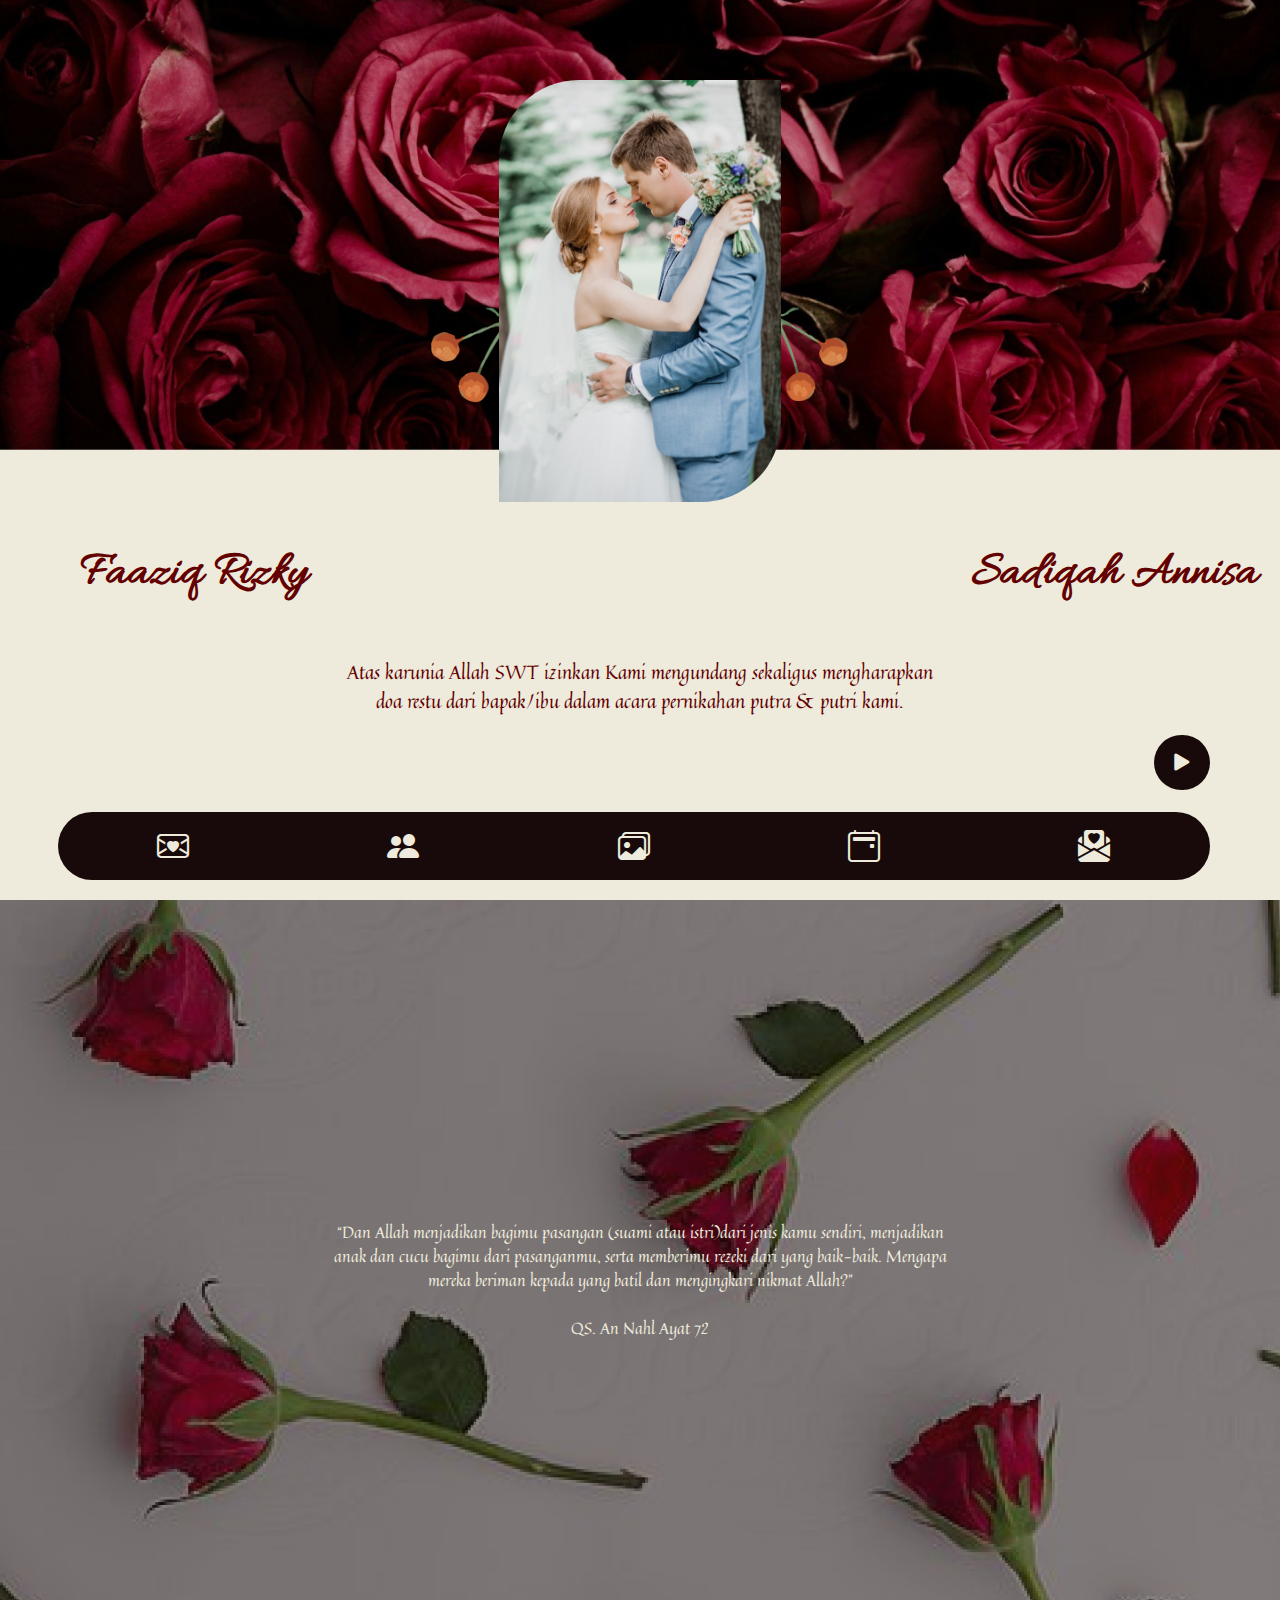
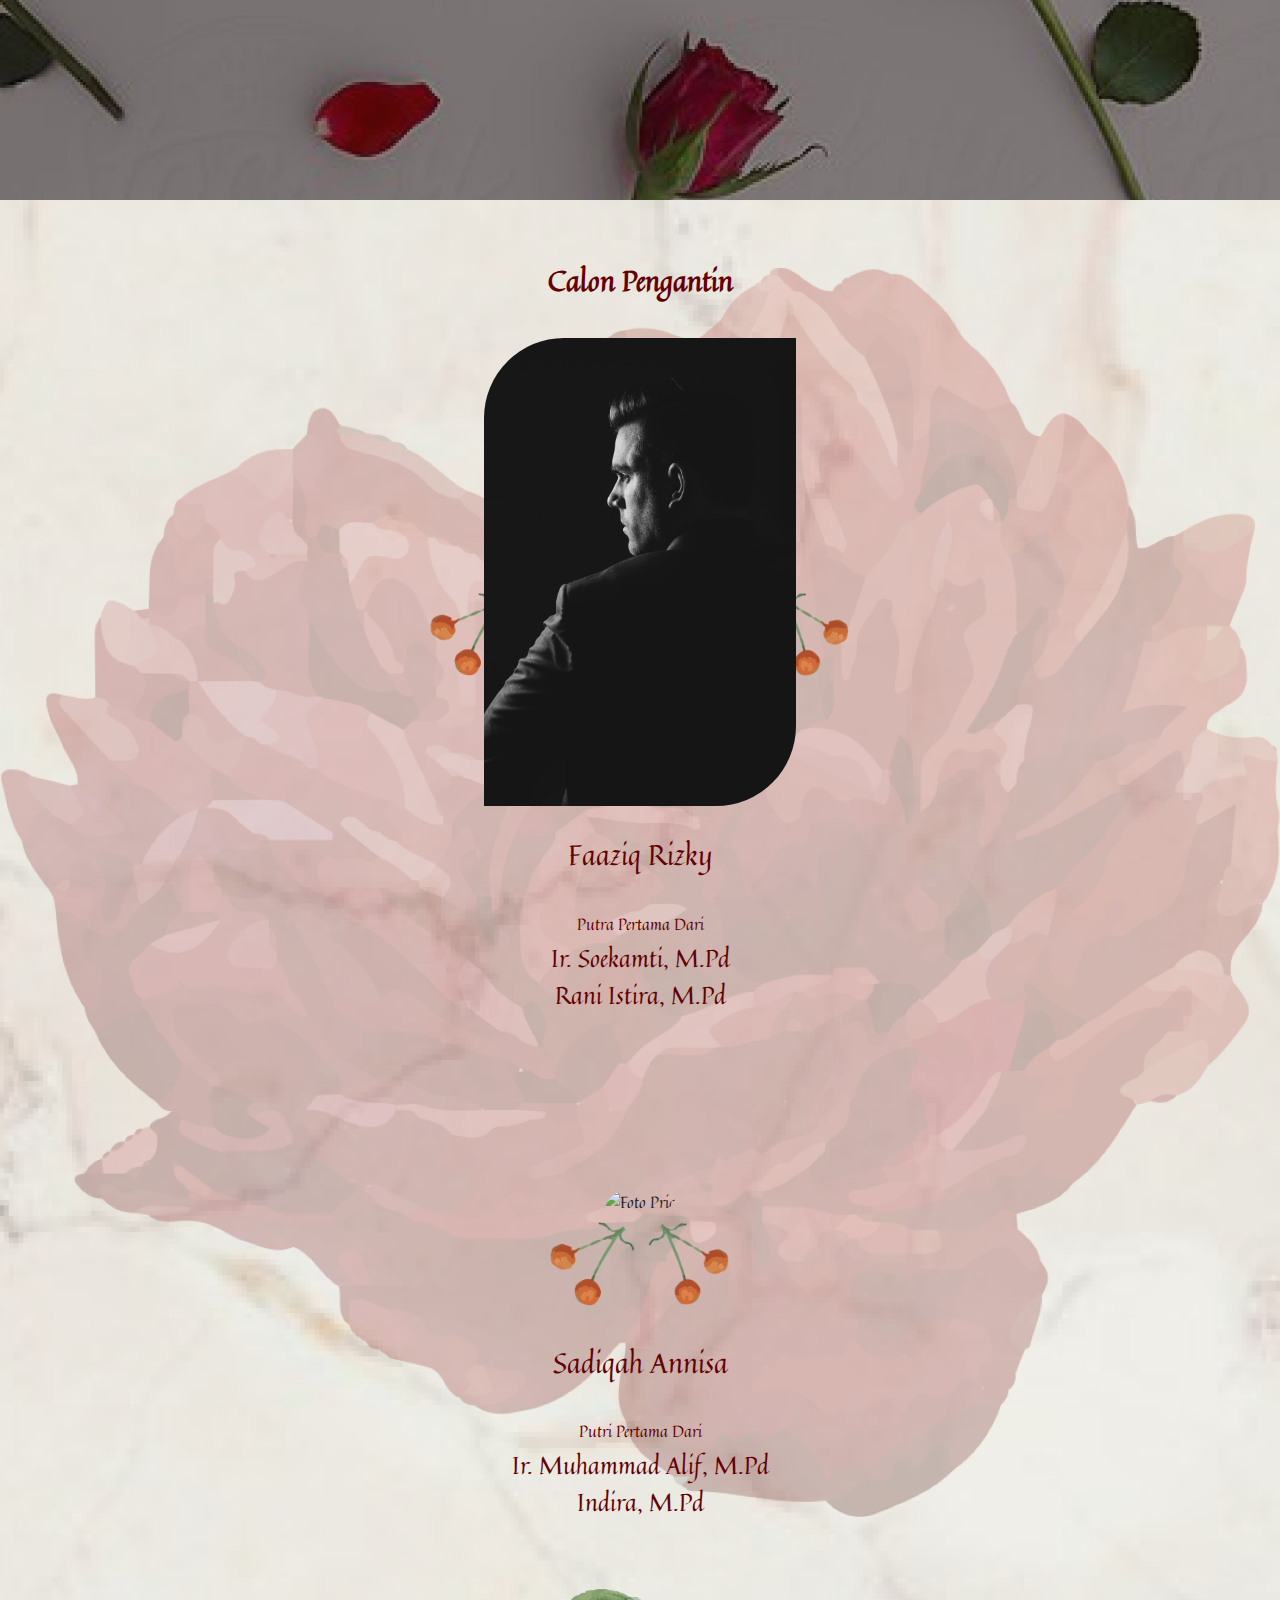
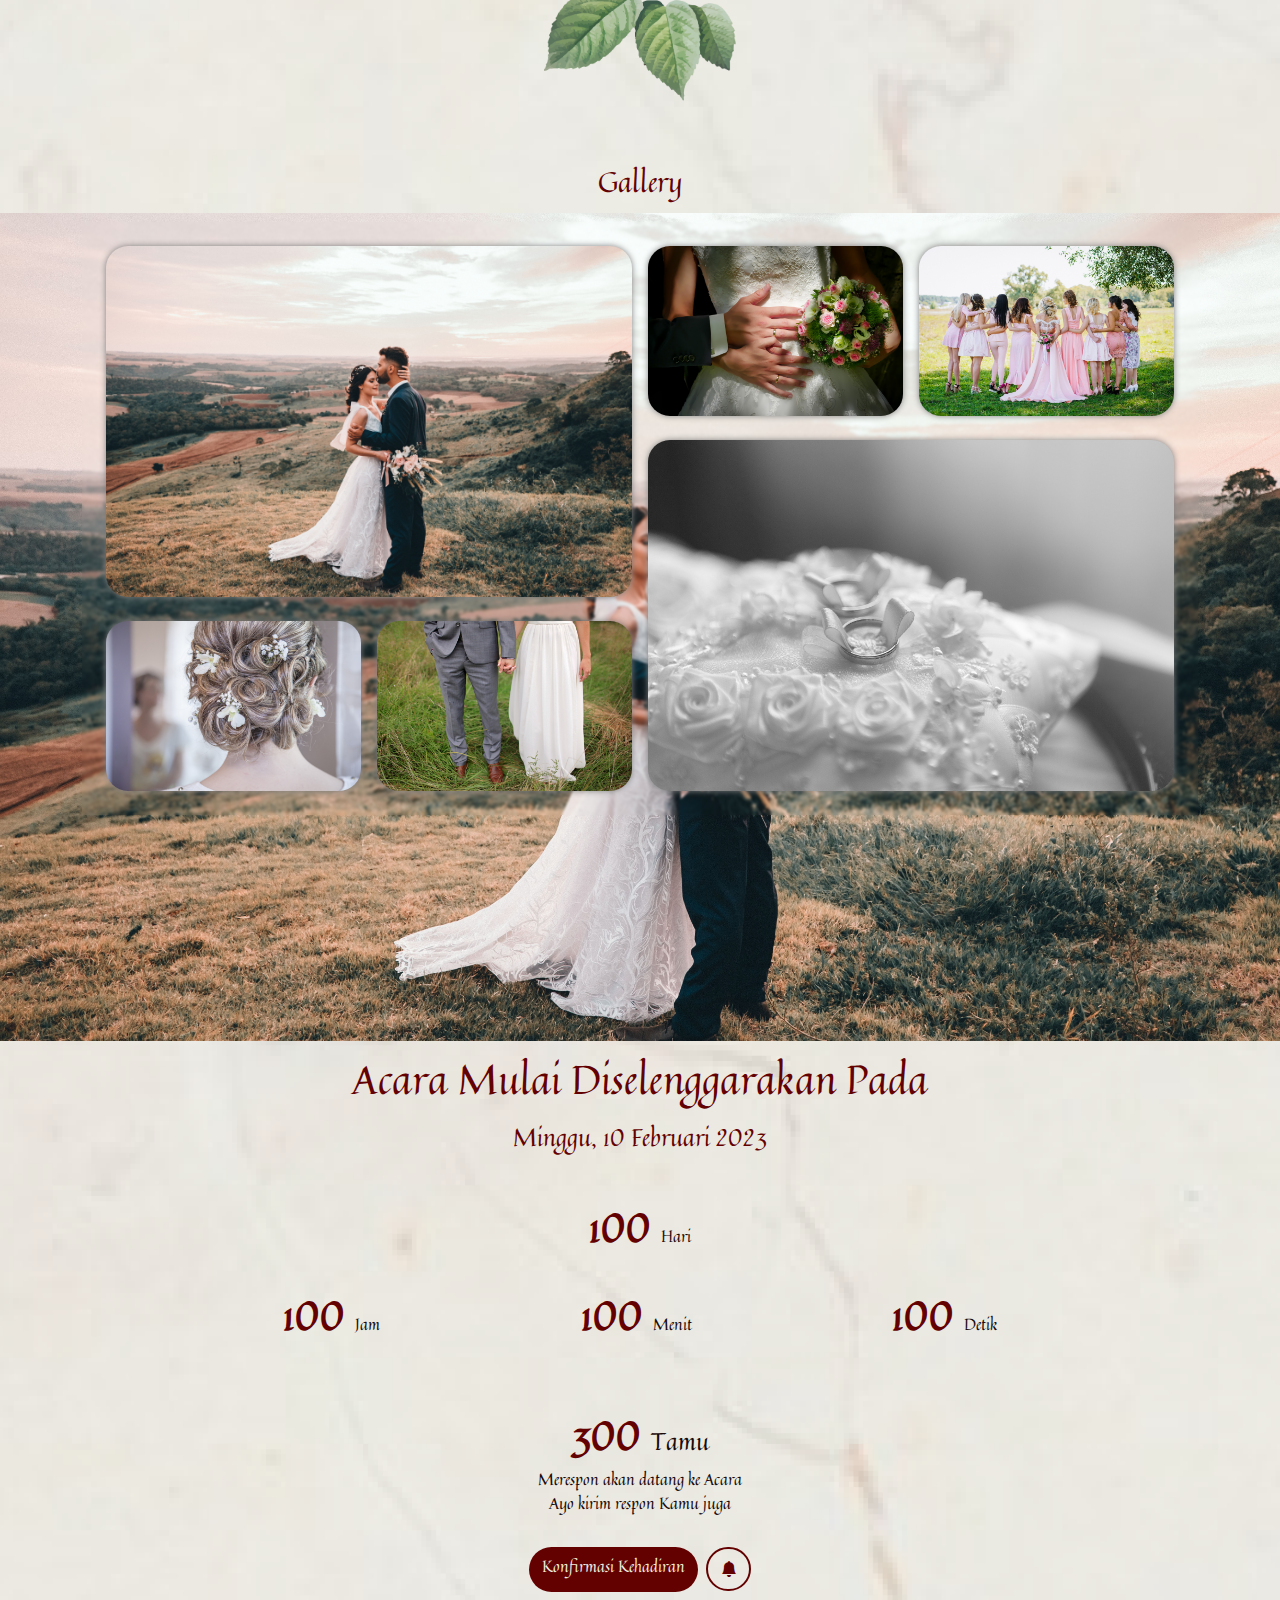
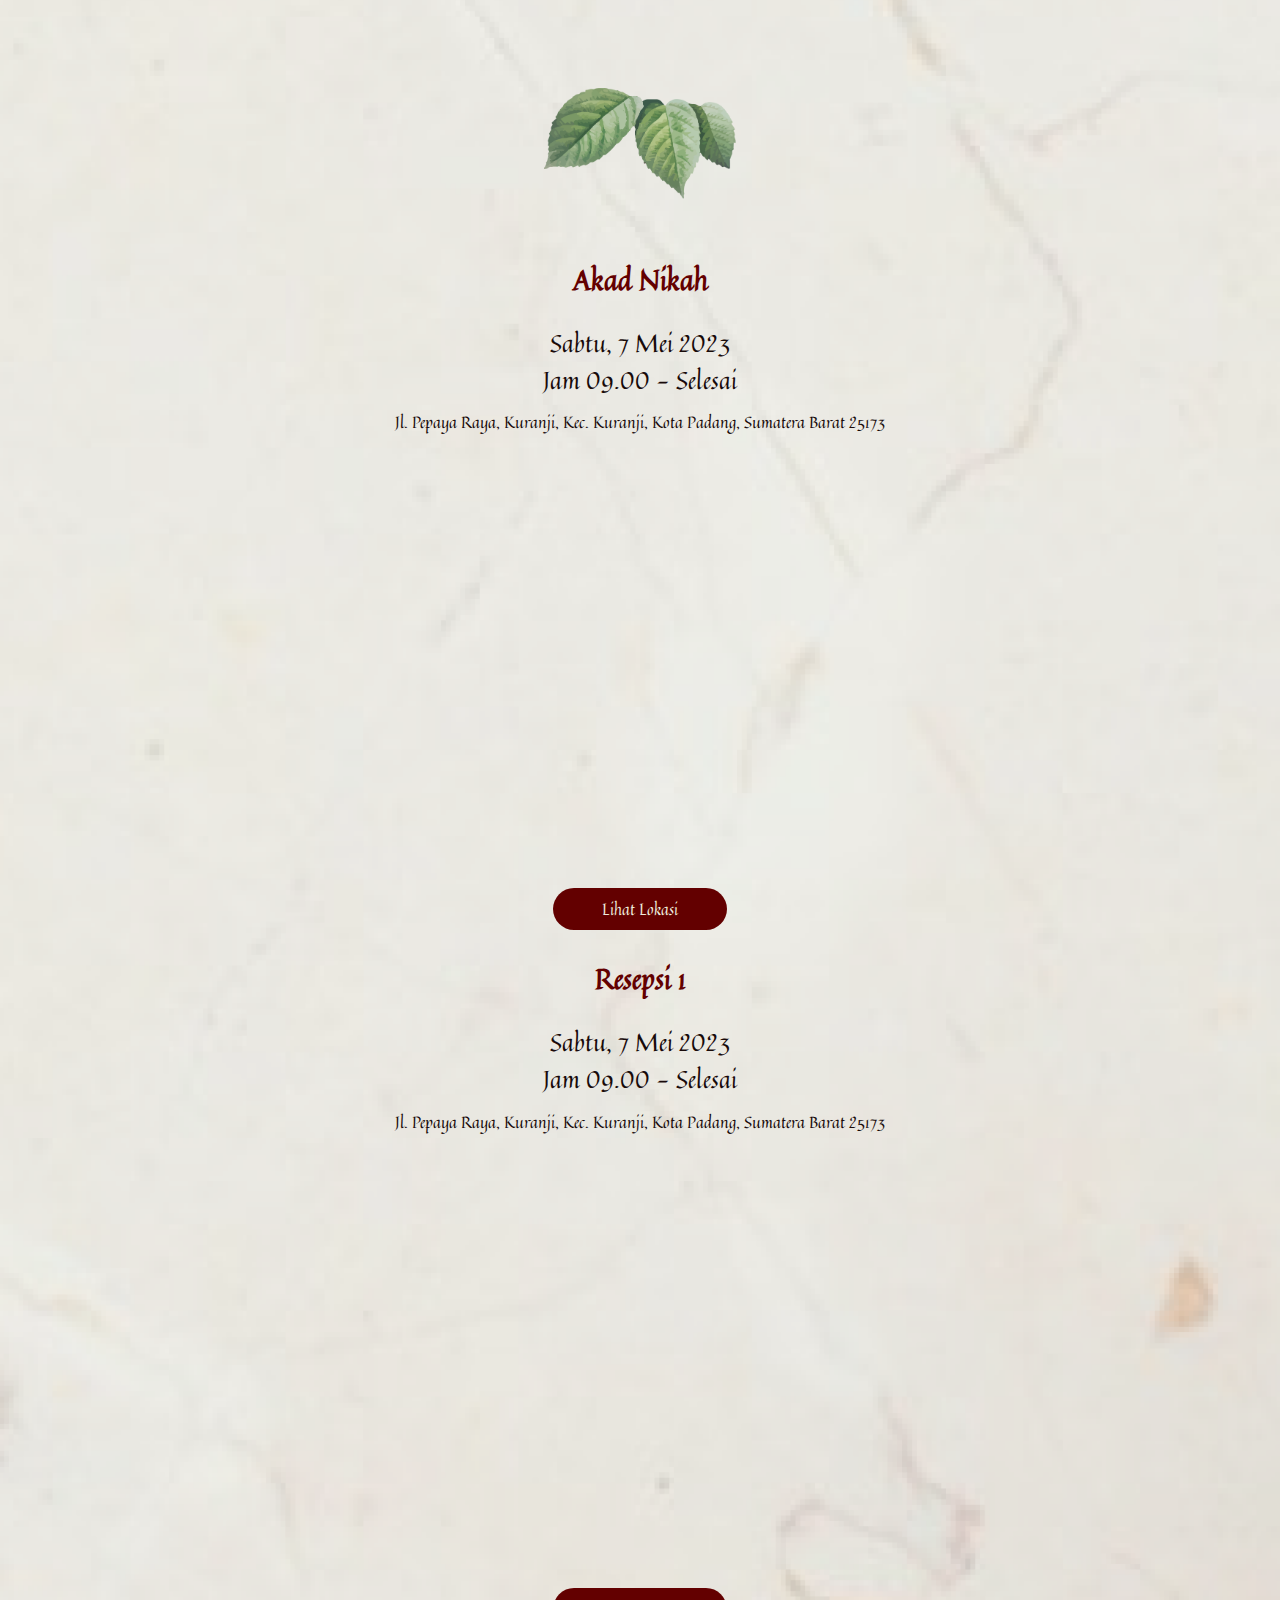
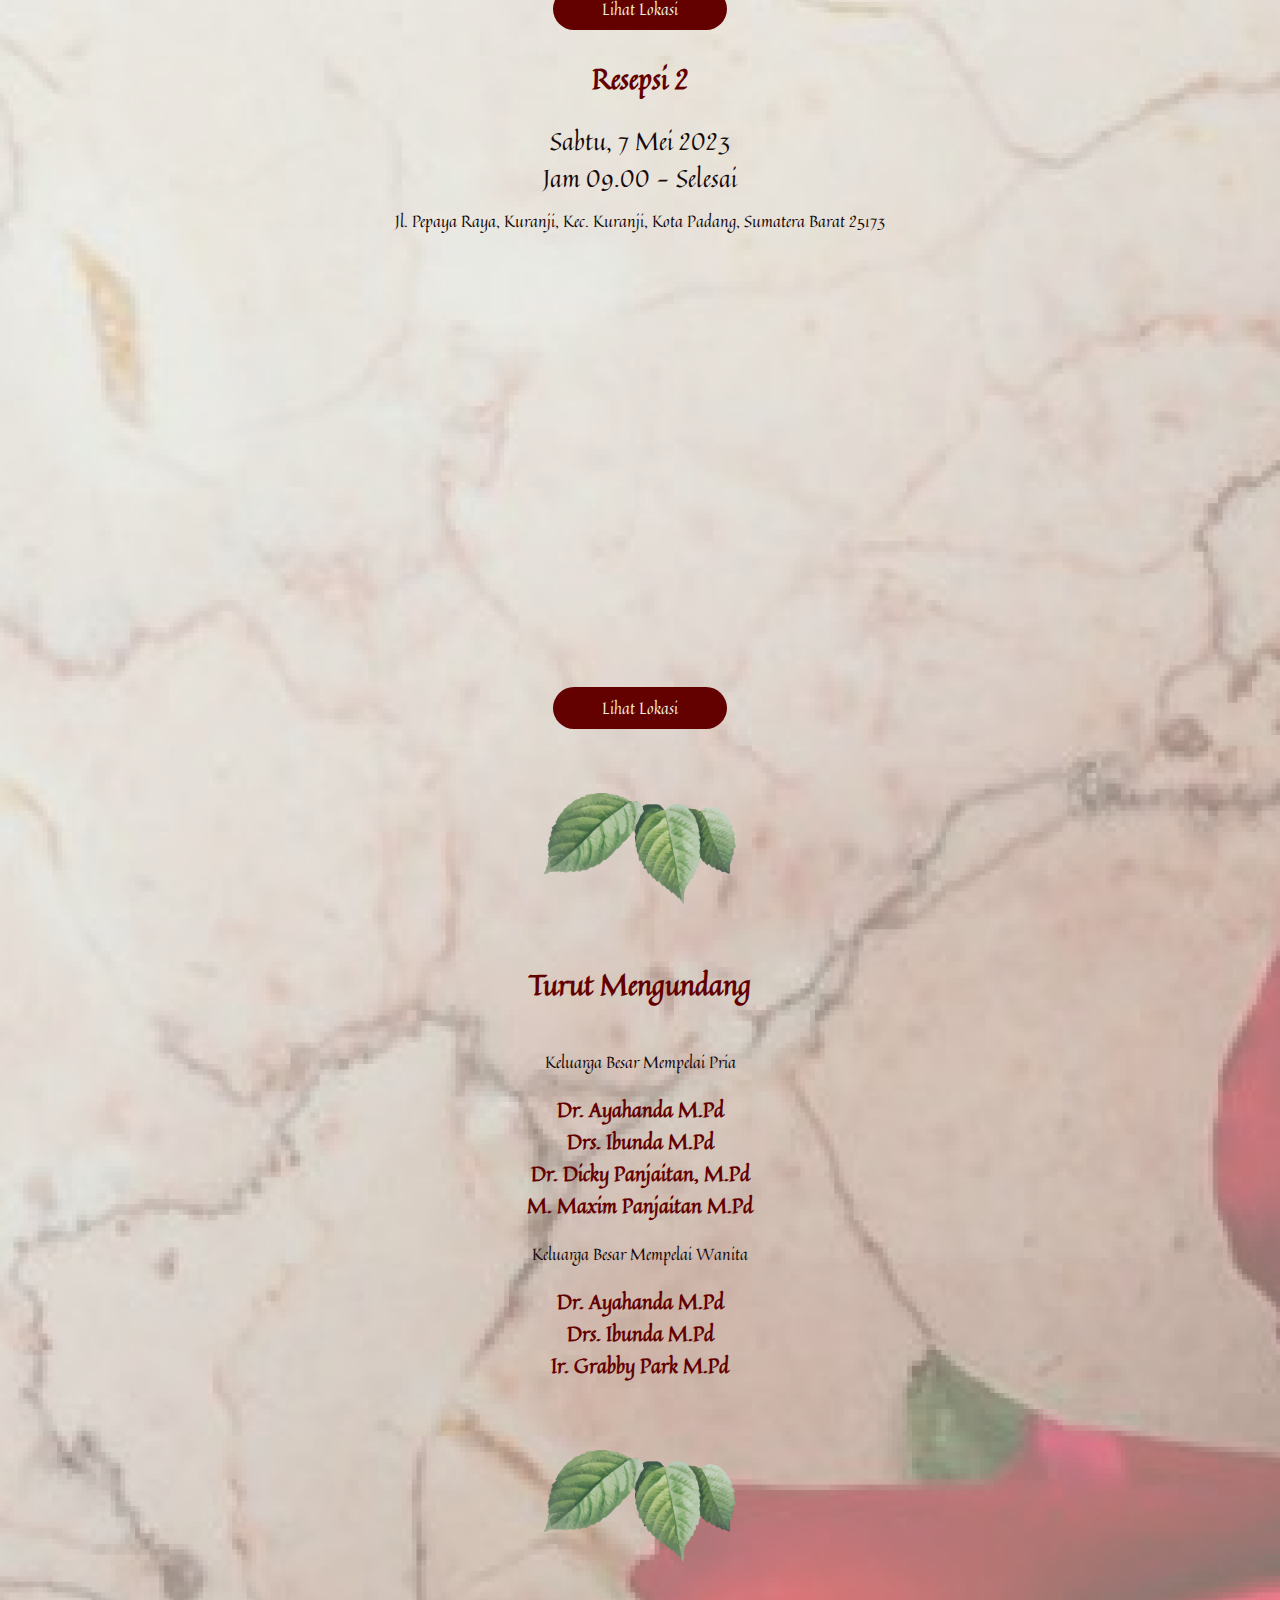
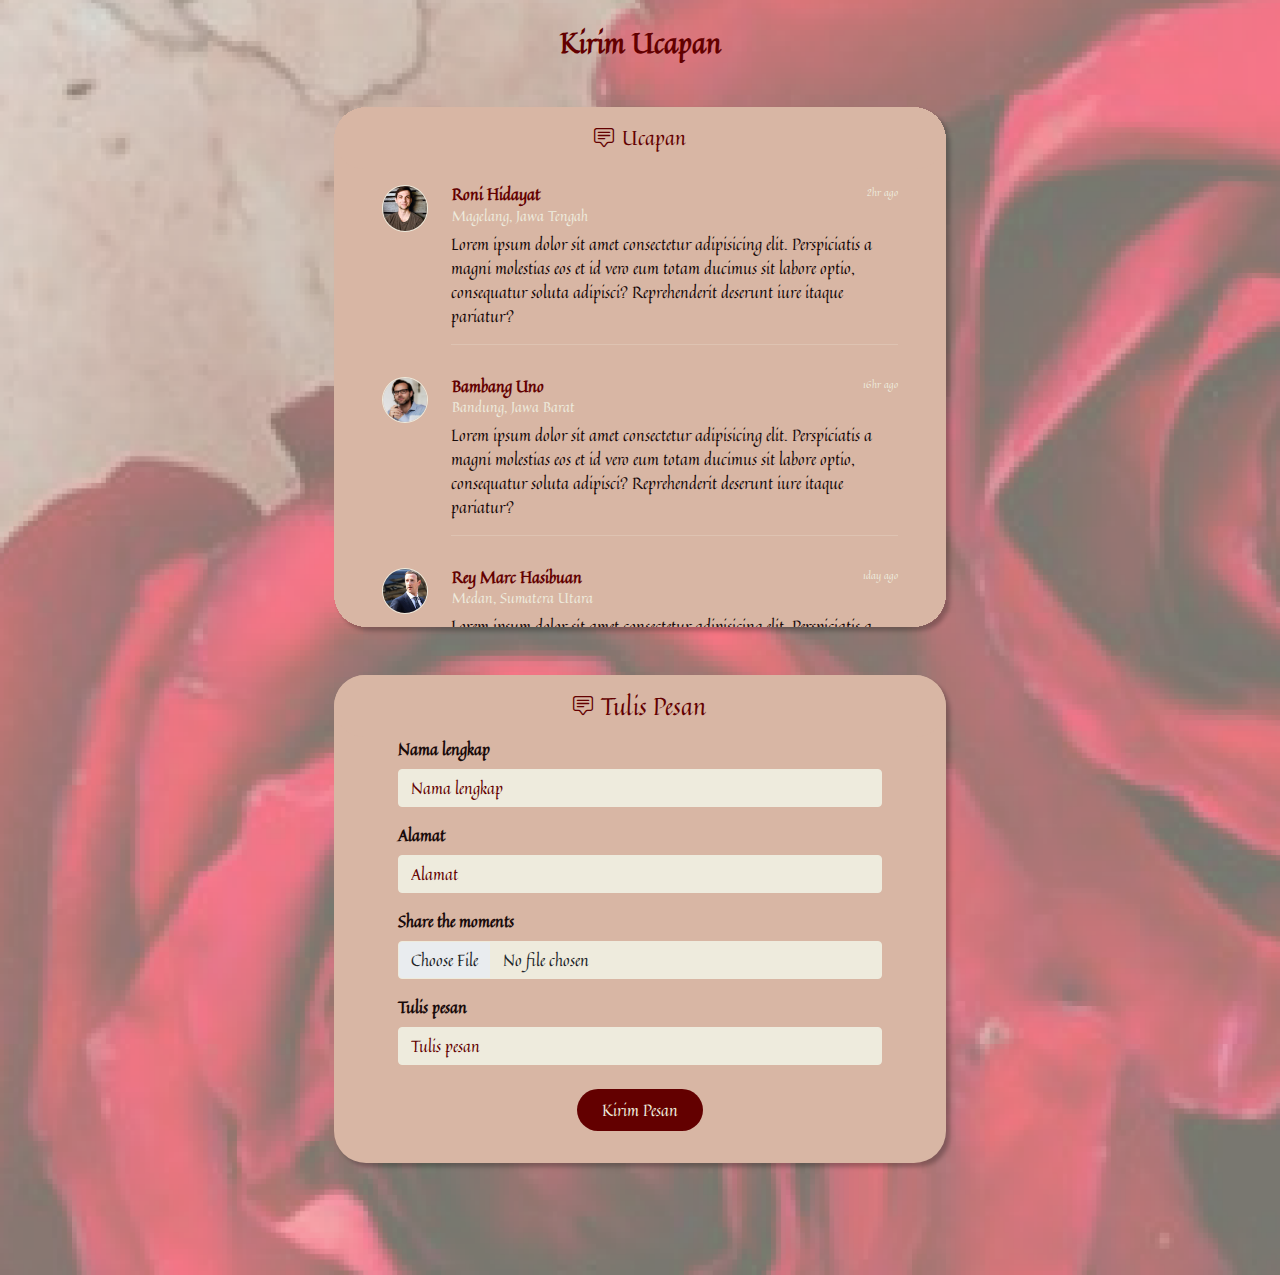
==== isi.html @ 1031780b "Selesai" ====
<!DOCTYPE html>
<html lang="en">
  <head>
    <meta charset="UTF-8" />
    <meta http-equiv="X-UA-Compatible" content="IE=edge" />
    <meta name="viewport" content="width=device-width, initial-scale=1.0" />
    <link
      rel="shortcut icon"
      href="public/gambar/hiasan/logo.png"
      type="image/x-icon"
    />
    <link rel="stylesheet" href="public/css/glightbox.min.css" />
    <link rel="stylesheet" href="public/css/style.css" />
    <link rel="stylesheet" href="public/bootstrap/bootstrap.min.css" />
    <link
      rel="stylesheet"
      href="https://cdn.jsdelivr.net/npm/bootstrap-icons@1.8.1/font/bootstrap-icons.css"
    />
    <link rel="preconnect" href="https://fonts.googleapis.com" />
    <link rel="preconnect" href="https://fonts.gstatic.com" crossorigin />
    <link
      href="https://fonts.googleapis.com/css2?family=Allura&family=Quintessential&display=swap"
      rel="stylesheet"
    />
    <script src="public/bootstrap/bootstrap.bundle.min.js" defer></script>
    <script src="public/js/script.js" defer></script>
    <title>Template Wedding 8</title>
  </head>
  <body>
    <!-- Navbar Bawah -->
    <ul class="navbar-bawah d-flex justify-content-around m-0">
      <li>
        <a href="#header">
          <i class="bi bi-envelope-heart"></i>
        </a>
      </li>
      <li>
        <a href="#pengantin">
          <i class="bi bi-people-fill"></i>
        </a>
      </li>
      <li>
        <a href="#gallery">
          <i class="bi bi-images"></i>
        </a>
      </li>
      <li>
        <a href="#acara">
          <i class="bi bi-calendar2-event"></i>
        </a>
      </li>
      <li>
        <a href="#kartu">
          <i class="bi bi-envelope-paper-heart-fill"></i>
        </a>
      </li>
    </ul>

    <!-- Music -->
    <div class="tombol-musik">
      <audio id="track" src="public/musik/Sezairi-It's_You.mp3"></audio>
      <i id="play-pause" class="bi bi-play-fill"> </i>
    </div>

    <!-- Header -->
    <section class="header" id="header">
      <div
        class="bg-mawar"
        style="
          background-image: url('public/gambar/hiasan/bg1.png');
          background-size: cover;
          background-repeat: no-repeat;
        "
      ></div>
      <div class="foto-mempelai">
        <img
          src="public/gambar/hiasan/bunga1.png"
          class="bunga1"
          alt="Bunga 1"
        />
        <img
          src="public/gambar/foto/mempelai.jpg"
          class="foto"
          alt="Foto Mempelai"
        />
        <img
          src="public/gambar/hiasan/bunga2.png"
          class="bunga2"
          alt="Bunga 2"
        />
      </div>
      <div class="container-fluid nama-mempelai">
        <!-- not for mobile -->
        <div
          class="desktop d-none d-md-block d-lg-block d-xl-block d-xxl-block"
        >
          <div class="row">
            <div class="col-lg-3 col-md-3">
              <h1 class="nmp">Faaziq Rizky</h1>
            </div>
            <div class="col-lg-6 col-md-6">
              <p>
                Atas karunia Allah SWT izinkan Kami mengundang sekaligus
                mengharapkan doa restu dari bapak/ibu dalam acara pernikahan
                putra & putri kami.
              </p>
            </div>
            <div class="col-lg-3 col-md-3">
              <h1 class="nmw">Sadiqah Annisa</h1>
            </div>
          </div>
        </div>
        <!-- for mobile -->
        <div class="mobile d-md-none d-lg-none d-xl-none d-xxl-none">
          <h1>Faaziq Rizky</h1>
          <h1>&</h1>
          <h1>Sadiqah Annisa</h1>
          <p>
            Atas karunia Allah SWT izinkan Kami mengundang sekaligus
            mengharapkan doa restu dari bapak/ibu dalam acara pernikahan putra &
            putri kami.
          </p>
        </div>
      </div>
    </section>

    <section
      class="surat"
      id="surat"
      style="
        background-image: url('public/gambar/hiasan/bg2.png');
        background-size: cover;
        background-repeat: no-repeat;
      "
    >
      <p>
        “Dan Allah menjadikan bagimu pasangan (suami atau istri)dari jenis kamu
        sendiri, menjadikan anak dan cucu bagimu dari pasanganmu, serta
        memberimu rezeki dari yang baik-baik. Mengapa mereka beriman kepada yang
        batil dan mengingkari nikmat Allah?”
        <br /><br />
        QS. An Nahl Ayat 72
      </p>
    </section>

    <section
      class="bg3"
      style="
        background-image: url('public/gambar/hiasan/bg3.png');
        background-size: cover;
        background-repeat: no-repeat;
        background-position: bottom;
      "
    >
      <!-- Pengantin -->
      <div
        class="pengantin"
        id="pengantin"
        style="
          background-image: url('public/gambar/hiasan/bunga5.png');
          background-size: contain;
          background-repeat: no-repeat;
          background-position: bottom;
        "
      >
        <div class="container">
          <h3 class="tcp">Calon Pengantin</h3>
          <!-- Pria -->
          <div class="pria">
            <div class="foto-pria">
              <img
                src="public/gambar/hiasan/bunga1.png"
                class="bunga1"
                alt="Bunga 1"
              />
              <img
                src="public/gambar/foto/pria.jpg"
                class="foto"
                alt="Foto Wanita"
              />
              <img
                src="public/gambar/hiasan/bunga2.png"
                class="bunga2"
                alt="Bunga 2"
              />
            </div>
            <div class="ortu">
              <h3>Faaziq Rizky</h3>
              <span>Putra Pertama Dari</span>
              <h4 class="pt-2">Ir. Soekamti, M.Pd</h4>
              <h4>Rani Istira, M.Pd</h4>
            </div>
          </div>
          <!-- Pria -->
          <div class="wanita">
            <div class="foto-wanita">
              <img
                src="public/gambar/hiasan/bunga1.png"
                class="bunga1"
                alt="Bunga 1"
              />
              <img
                src="public/gambar/foto/wanita.jpg"
                class="foto"
                alt="Foto Pria"
              />
              <img
                src="public/gambar/hiasan/bunga2.png"
                class="bunga2"
                alt="Bunga 2"
              />
            </div>
            <div class="ortu">
              <h3>Sadiqah Annisa</h3>
              <span>Putri Pertama Dari</span>
              <h4 class="pt-2">Ir. Muhammad Alif, M.Pd</h4>
              <h4>Indira, M.Pd</h4>
            </div>
          </div>
        </div>
      </div>
      <div class="gb4">
        <img
          src="public/gambar/hiasan/bunga4.png"
          class="bunga4"
          alt="Bunga 4"
        />
      </div>
      <!-- Gallery -->
      <div class="gallery" id="gallery">
        <div
          class="bg-gallery"
          style="
            background-image: url('public/gambar/foto/wi15.jpg');
            background-size: cover;
            background-repeat: no-repeat;
          "
        ></div>
        <h3 class="tg">Gallery</h3>
        <div class="container">
          <div class="isi-gallery">
            <div class="card gallery1">
              <a class="glightbox" href="public/gambar/foto/wi15.jpg">
                <img
                  src="public/gambar/foto/wi15.jpg"
                  alt=""
                  class="img-fluid"
                />
              </a>
            </div>
            <!-- card 2 -->
            <div class="card gallery2">
              <a class="glightbox" href="public/gambar/foto/wi5.jpg">
                <img
                  src="public/gambar/foto/wi5.jpg"
                  alt=""
                  class="img-fluid"
                />
              </a>
            </div>
            <!-- card 3 -->
            <div class="card gallery3">
              <a class="glightbox" href="public/gambar/foto/wi12.jpg">
                <img
                  src="public/gambar/foto/wi12.jpg"
                  alt=""
                  class="img-fluid"
                />
              </a>
            </div>
            <!-- card 4 -->
            <div class="card gallery4">
              <a class="glightbox" href="public/gambar/foto/wi9.jpg">
                <img
                  src="public/gambar/foto/wi9.jpg"
                  alt=""
                  class="img-fluid"
                />
              </a>
            </div>
            <!-- card 5 -->
            <div class="card gallery5">
              <a class="glightbox" href="public/gambar/foto/wi7.jpg">
                <img
                  src="public/gambar/foto/wi7.jpg"
                  alt=""
                  class="img-fluid"
                />
              </a>
            </div>
            <!-- card 6 -->
            <div class="card gallery6">
              <a class="glightbox" href="public/gambar/foto/wi14.jpg">
                <img
                  src="public/gambar/foto/wi14.jpg"
                  alt=""
                  class="img-fluid"
                />
              </a>
            </div>
          </div>
        </div>
      </div>
      <!-- Acara -->
      <div class="acara" id="acara">
        <div class="container">
          <!-- Tanngal -->
          <div class="tanggal">
            <h1>Acara Mulai Diselenggarakan Pada</h1>
            <span>Minggu, 10 Februari 2023</span>
          </div>
          <!-- Jadwal -->
          <div class="jadwal">
            <div class="hari">
              <h1>100 <span>Hari</span></h1>
            </div>
            <!-- Waktu -->
            <div
              class="d-flex justify-content-evenly align-items-center text-center"
            >
              <div class="jam">
                <h1>100 <span>Jam</span></h1>
              </div>
              <div class="menit">
                <h1>100 <span>Menit</span></h1>
              </div>
              <div class="detik">
                <h1>100 <span>Detik</span></h1>
              </div>
            </div>
            <!-- Tamu -->
            <div class="tamu">
              <h1>300 <span>Tamu</span></h1>
              <span>Merespon akan datang ke Acara</span>
              <br />
              <span>Ayo kirim respon Kamu juga</span>
            </div>
            <!-- Konfirmasi Kehadiran -->
            <div class="kehadiran">
              <button class="btn me-2">Konfirmasi Kehadiran</button>
              <button class="btn">
                <i class="bi bi-bell-fill"></i>
              </button>
            </div>
          </div>
        </div>
      </div>
      <div class="gb4">
        <img
          src="public/gambar/hiasan/bunga4.png"
          class="bunga4"
          alt="Bunga 4"
        />
      </div>
      <!-- Lokasi -->
      <div class="lokasi" id="lokasi">
        <!-- Akad Nikah -->
        <div class="container akad-nikah">
          <h3 class="tan">Akad Nikah</h3>
          <div class="tdj">
            <h4>Sabtu, 7 Mei 2023</h4>
            <h4>Jam 09.00 - Selesai</h4>
          </div>
          <span
            >Jl. Pepaya Raya, Kuranji, Kec. Kuranji, Kota Padang, Sumatera Barat
            25173</span
          >
          <!-- Map Akad Nikah -->
          <iframe
            src="https://www.google.com/maps/embed?pb=!1m18!1m12!1m3!1d3989.3010958429218!2d100.3577223147536!3d-0.9225826993269867!2m3!1f0!2f0!3f0!3m2!1i1024!2i768!4f13.1!3m3!1m2!1s0x2fd4b8b50f84e2df%3A0x6b663fb549733102!2sSTMIK%20Indonesia%20Padang!5e0!3m2!1sid!2sid!4v1656595492006!5m2!1sid!2sid"
            class="google-map"
            allowfullscreen="true"
            loading="lazy"
            referrerpolicy="no-referrer-when-downgrade"
          ></iframe>
          <button type="submit" class="btn mx-auto">Lihat Lokasi</button>
        </div>
        <!-- Resepsi 1 -->
        <div class="container resepsi1">
          <h3 class="tan">Resepsi 1</h3>
          <div class="tdj">
            <h4>Sabtu, 7 Mei 2023</h4>
            <h4>Jam 09.00 - Selesai</h4>
          </div>
          <span
            >Jl. Pepaya Raya, Kuranji, Kec. Kuranji, Kota Padang, Sumatera Barat
            25173</span
          >
          <!-- Map Akad Nikah -->
          <iframe
            src="https://www.google.com/maps/embed?pb=!1m18!1m12!1m3!1d3989.3010958429218!2d100.3577223147536!3d-0.9225826993269867!2m3!1f0!2f0!3f0!3m2!1i1024!2i768!4f13.1!3m3!1m2!1s0x2fd4b8b50f84e2df%3A0x6b663fb549733102!2sSTMIK%20Indonesia%20Padang!5e0!3m2!1sid!2sid!4v1656595492006!5m2!1sid!2sid"
            class="google-map"
            allowfullscreen="true"
            loading="lazy"
            referrerpolicy="no-referrer-when-downgrade"
          ></iframe>
          <button type="submit" class="btn mx-auto">Lihat Lokasi</button>
        </div>
        <!-- Resepsi 1 -->
        <div class="container resepsi2">
          <h3 class="tan">Resepsi 2</h3>
          <div class="tdj">
            <h4>Sabtu, 7 Mei 2023</h4>
            <h4>Jam 09.00 - Selesai</h4>
          </div>
          <span
            >Jl. Pepaya Raya, Kuranji, Kec. Kuranji, Kota Padang, Sumatera Barat
            25173</span
          >
          <!-- Map Akad Nikah -->
          <iframe
            src="https://www.google.com/maps/embed?pb=!1m18!1m12!1m3!1d3989.3010958429218!2d100.3577223147536!3d-0.9225826993269867!2m3!1f0!2f0!3f0!3m2!1i1024!2i768!4f13.1!3m3!1m2!1s0x2fd4b8b50f84e2df%3A0x6b663fb549733102!2sSTMIK%20Indonesia%20Padang!5e0!3m2!1sid!2sid!4v1656595492006!5m2!1sid!2sid"
            class="google-map"
            allowfullscreen="true"
            loading="lazy"
            referrerpolicy="no-referrer-when-downgrade"
          ></iframe>
          <button type="submit" class="btn mx-auto">Lihat Lokasi</button>
        </div>
      </div>
      <div class="gb4">
        <img
          src="public/gambar/hiasan/bunga4.png"
          class="bunga4"
          alt="Bunga 4"
        />
      </div>
      <!-- Mengundang -->
      <div class="mengundang" id="mengundang">
        <div class="container">
          <h3 class="ttm">Turut Mengundang</h3>
          <div class="keluarga-pria">
            <span>Keluarga Besar Mempelai Pria</span>
            <h5 class="mt-4">Dr. Ayahanda M.Pd</h5>
            <h5>Drs. Ibunda M.Pd</h5>
            <h5>Dr. Dicky Panjaitan, M.Pd</h5>
            <h5>M. Maxim Panjaitan M.Pd</h5>
          </div>
          <div class="keluarga-wanita mt-4">
            <span>Keluarga Besar Mempelai Wanita</span>
            <h5 class="mt-4">Dr. Ayahanda M.Pd</h5>
            <h5>Drs. Ibunda M.Pd</h5>
            <h5>Ir. Grabby Park M.Pd</h5>
          </div>
        </div>
      </div>
      <div class="gb4">
        <img
          src="public/gambar/hiasan/bunga4.png"
          class="bunga4"
          alt="Bunga 4"
        />
      </div>
      <!-- Kartu -->
      <div id="kartu">
        <div class="container kartu-ucapan" id="kartu-ucapan">
          <h3 class="tku">Kirim Ucapan</h3>
          <!-- Daftar Kartu -->
          <div
            class="daftar-kartu d-flex justify-content-center align-items-center mb-5"
          >
            <div class="card">
              <div
                class="kepala-card py-3 d-flex justify-content-center align-items-center sticky-top"
              >
                <i class="bi bi-chat-square-text me-2 fs-5"></i>
                <h5 class="mb-0">Ucapan</h5>
              </div>
              <div class="kepala-body">
                <img src="public/gambar/foto/person1.jpg" alt="person 1" />
                <div class="nama ms-4">
                  <h6>Roni Hidayat</h6>
                  <p>Magelang, Jawa Tengah</p>
                </div>
                <p class="ms-auto">2hr ago</p>
              </div>
              <div class="card-body">
                <p>
                  Lorem ipsum dolor sit amet consectetur adipisicing elit.
                  Perspiciatis a magni molestias eos et id vero eum totam
                  ducimus sit labore optio, consequatur soluta adipisci?
                  Reprehenderit deserunt iure itaque pariatur?
                </p>
                <hr />
              </div>
              <div class="kepala-body">
                <img src="public/gambar/foto/person2.jpg" alt="person 2" />
                <div class="nama ms-4">
                  <h6>Bambang Uno</h6>
                  <p>Bandung, Jawa Barat</p>
                </div>
                <p class="ms-auto">16hr ago</p>
              </div>
              <div class="card-body">
                <p>
                  Lorem ipsum dolor sit amet consectetur adipisicing elit.
                  Perspiciatis a magni molestias eos et id vero eum totam
                  ducimus sit labore optio, consequatur soluta adipisci?
                  Reprehenderit deserunt iure itaque pariatur?
                </p>
                <hr />
              </div>
              <div class="kepala-body">
                <img src="public/gambar/foto/person3.jpg" alt="person 3" />
                <div class="nama ms-4">
                  <h6>Rey Marc Hasibuan</h6>
                  <p>Medan, Sumatera Utara</p>
                </div>
                <p class="ms-auto">1day ago</p>
              </div>
              <div class="card-body">
                <p>
                  Lorem ipsum dolor sit amet consectetur adipisicing elit.
                  Perspiciatis a magni molestias eos et id vero eum totam
                  ducimus sit labore optio, consequatur soluta adipisci?
                  Reprehenderit deserunt iure itaque pariatur?
                </p>
                <hr />
              </div>
            </div>
          </div>
          <!-- Tulis Pesan -->
          <div
            class="tulis-pesan d-flex justify-content-center align-items-center"
          >
            <div class="card">
              <div
                class="kepala-card py-3 d-flex justify-content-center align-items-center"
              >
                <i class="bi bi-chat-square-text me-2 fs-5"></i>
                <h4 class="mb-0">Tulis Pesan</h4>
              </div>
              <!-- <hr /> -->
              <form action="#" class="mx-auto">
                <div class="mb-3">
                  <label for="nama" class="form-label">Nama lengkap</label>
                  <input
                    type="text"
                    class="form-control"
                    placeholder="Nama lengkap"
                  />
                </div>
                <div class="mb-3">
                  <label for="alamat" class="form-label">Alamat</label>
                  <input
                    type="text"
                    class="form-control"
                    placeholder="Alamat"
                  />
                </div>
                <div class="mb-3">
                  <label for="moments" class="form-label"
                    >Share the moments</label
                  >
                  <input
                    type="file"
                    class="form-control"
                    placeholder="hahaha"
                  />
                </div>
                <div class="mb-4">
                  <label for="pesan" class="form-label">Tulis pesan</label>
                  <input
                    type="text"
                    class="form-control"
                    placeholder="Tulis pesan"
                  />
                </div>
                <div
                  class="mb-3 d-flex justify-content-center align-items-center"
                >
                  <button type="button" class="btn">Kirim Pesan</button>
                </div>
              </form>
            </div>
          </div>
        </div>
      </div>
    </section>
    <script src="public/js/glightbox.min.js"></script>
  </body>
</html>
---- public/css/style.css ----
* {
  margin: 0;
  padding: 0;
  box-sizing: border-box;
  font-family: "Quintessential", cursive;
}

:root {
  --warna1: #630000;
  --warna2: #180a0a;
  --warna3: #eeebdd;
  --warna4: #d8b6a4;
  --lengkung: 1rem;
  --lengkungO: 999px;
}

html {
  scroll-behavior: smooth;
}

/* ? Navbar Bawah */
ul.navbar-bawah {
  list-style: none;
  position: fixed;
  bottom: 20px;
  left: 49.5%;
  width: 90%;
  padding-left: 0;
  background: var(--warna2);
  z-index: 11;
  transform: translateX(-50%);
  -webkit-transform: translateX(-50%);
  -moz-transform: translateX(-50%);
  -ms-transform: translateX(-50%);
  -o-transform: translateX(-50%);
  border-radius: var(--lengkungO);
  -webkit-border-radius: var(--lengkungO);
  -moz-border-radius: var(--lengkungO);
  -ms-border-radius: var(--lengkungO);
  -o-border-radius: var(--lengkungO);
}

ul.navbar-bawah li {
  padding: 10px;
  border-radius: var(--lengkungO);
  -webkit-border-radius: var(--lengkungO);
  -moz-border-radius: var(--lengkungO);
  -ms-border-radius: var(--lengkungO);
  -o-border-radius: var(--lengkungO);
  transition: 0.1s;
  -webkit-transition: 0.1s;
  -moz-transition: 0.1s;
  -ms-transition: 0.1s;
  -o-transition: 0.1s;
}

ul.navbar-bawah li:hover {
  padding: 10px 20px;
  background: var(--warna3);
}

ul.navbar-bawah li a {
  color: var(--warna3);
  font-size: 2rem;
}

ul.navbar-bawah li a:hover {
  color: var(--warna1);
}

/* ? Music */
.tombol-musik {
  position: fixed;
  bottom: 110px;
  right: 70px;
  z-index: 9999;
  background: var(--warna2);
  cursor: pointer;
  padding: 5px 13px;
  border-radius: var(--lengkungO);
  -webkit-border-radius: var(--lengkungO);
  -moz-border-radius: var(--lengkungO);
  -ms-border-radius: var(--lengkungO);
  -o-border-radius: var(--lengkungO);
}

.tombol-musik i {
  color: var(--warna3);
  font-size: 30px;
}

/* ? Header */
.header {
  background-color: var(--warna3);
}

.header .bg-mawar {
  height: 50vh;
  z-index: 1;
}

.header .foto-mempelai {
  display: flex;
  justify-content: center;
  align-items: center;
  position: absolute;
  top: 5rem;
  left: 0;
}

.header .foto-mempelai img.bunga1 {
  z-index: 1;
  max-width: 10%;
  height: auto;
  margin-top: 7rem;
  margin-right: -3rem;
}

.header .foto-mempelai img.bunga2 {
  z-index: 1;
  max-width: 10%;
  height: auto;
  margin-top: 7rem;
  margin-left: -3rem;
}

.header .foto-mempelai img.foto {
  z-index: 2;
  max-width: 22%;
  height: auto;
  border-top-left-radius: 5rem;
  border-bottom-right-radius: 5rem;
}

.header .nama-mempelai {
  height: 50vh;
}

.header .nama-mempelai h1.nmp,
.header .nama-mempelai h1.nmw {
  font-family: "Allura", cursive;
  font-weight: bold;
  font-size: 3rem;
}

.header .nama-mempelai h1.nmp {
  color: var(--warna1);
  text-align: right;
  padding-top: 6rem;
}

.header .nama-mempelai p {
  padding-top: 13rem;
  color: var(--warna1);
  text-align: center;
  font-size: 1.2rem;
}

.header .nama-mempelai h1.nmw {
  color: var(--warna1);
  text-align: left;
  padding-top: 6rem;
}

/* ? Surat */
.surat {
  height: 100vh;
}

.surat p {
  text-align: center;
  color: var(--warna3);
  padding: 20rem 20rem 0 20rem;
}

/* ? Pengantin */
.pengantin h3.tcp {
  color: var(--warna1);
  text-align: center;
  font-weight: bold;
  padding-top: 4rem;
  padding-bottom: 2rem;
}

.pengantin .wanita {
  margin-top: 5rem;
}

.pengantin .pria .foto-pria,
.pengantin .wanita .foto-wanita {
  display: flex;
  justify-content: center;
  align-items: center;
}

.pengantin .pria .foto-pria img.bunga1,
.pengantin .wanita .foto-wanita img.bunga1 {
  z-index: 1;
  max-width: 10%;
  height: auto;
  margin-top: 7rem;
  margin-right: -3rem;
}

.pengantin .pria .foto-pria img.bunga2,
.pengantin .wanita .foto-wanita img.bunga2 {
  z-index: 1;
  max-width: 10%;
  height: auto;
  margin-top: 7rem;
  margin-left: -3rem;
}

.pengantin .pria .foto-pria img.foto,
.pengantin .wanita .foto-wanita img.foto {
  z-index: 2;
  max-width: 28%;
  height: auto;
  border-top-left-radius: 5rem;
  border-bottom-right-radius: 5rem;
}

.pengantin .pria .ortu,
.pengantin .wanita .ortu {
  text-align: center;
  color: var(--warna1);
}

.pengantin .pria .ortu h3,
.pengantin .wanita .ortu h3 {
  padding-top: 2rem;
  padding-bottom: 2rem;
}

.gb4 {
  display: flex;
  justify-content: center;
  align-items: center;
}

.gb4 img.bunga4 {
  max-width: 15%;
  height: auto;
  margin: 4rem auto;
}

/* ? Gallery */
.gallery .bg-gallery {
  position: absolute;
  margin-top: 3rem;
  height: 92vh;
  width: 100%;
  z-index: 0;
}

.gallery h3.tg {
  text-align: center;
  color: var(--warna1);
  padding-bottom: 1rem;
}

.gallery .container {
  z-index: 2;
}

.gallery .isi-gallery {
  backdrop-filter: blur(1px);
  -webkit-backdrop-filter: blur(1px);
  padding: 1rem;
  display: grid;
  grid-template-areas:
    "g1 g1 g2 g3"
    "g1 g1 g6 g6"
    "g4 g5 g6 g6";
}

.gallery .isi-gallery .card {
  margin: 0.5rem;
  background-color: transparent;
  border: 0;
}

.gallery .isi-gallery .card img {
  overflow: hidden;
  object-fit: cover;
  -o-object-fit: cover;
  object-position: center;
  -o-object-position: center;
  border-radius: 22px;
  -webkit-border-radius: 22px;
  -moz-border-radius: 22px;
  -ms-border-radius: 22px;
  -o-border-radius: 22px;
  filter: drop-shadow(0 0 3px grey);
  -webkit-filter: drop-shadow(0 0 3px grey);
}

.gallery .isi-gallery .gallery1 {
  grid-area: g1;
}

.gallery .isi-gallery .gallery2 {
  grid-area: g2;
}

.gallery .isi-gallery .gallery3 {
  grid-area: g3;
}

.gallery .isi-gallery .gallery4 {
  grid-area: g4;
}

.gallery .isi-gallery .gallery5 {
  grid-area: g5;
}

.gallery .isi-gallery .gallery6 {
  grid-area: g6;
  margin-top: 1rem;
}

.gallery .isi-gallery .gallery7 {
  grid-area: g7;
}

.gallery .isi-gallery .gallery8 {
  grid-area: g8;
}

/* ? Acara */
.acara {
  padding-top: 15rem;
}

.acara .tanggal {
  color: var(--warna1);
  text-align: center;
  padding-bottom: 3rem;
}

.acara .tanggal h1 {
  color: var(--warna1);
  padding-bottom: 0.5rem;
}

.acara .tanggal span {
  font-size: 1.5rem;
}

.acara .jadwal {
  color: var(--warna1);
  text-align: center;
  padding-bottom: 2rem;
}

.acara .jadwal .hari {
  padding-bottom: 2rem;
}

.acara .hari h1,
.acara .jam h1,
.acara .menit h1,
.acara .detik h1 {
  color: var(--warna1);
  font-weight: bold;
}

.acara .hari span,
.acara .jam span,
.acara .menit span,
.acara .detik span {
  color: var(--warna2);
  font-weight: lighter;
  font-size: 1rem;
}

.acara .tamu {
  text-align: center;
  padding: 4rem 0 2rem 0;
}

.acara .tamu h1 {
  color: var(--warna1);
  font-weight: bold;
}

.acara .tamu h1 span {
  color: var(--warna2);
  font-weight: normal;
  font-style: normal;
  font-size: 1.5rem;
}

.acara .tamu span {
  color: var(--warna2);
  font-style: normal;
}

.acara .kehadiran {
  display: flex;
  justify-content: center;
  align-items: center;
}

.acara .kehadiran button:nth-child(1) {
  padding-bottom: 0.8rem;
  background-color: var(--warna1);
  color: var(--warna3);
  border-radius: var(--lengkungO);
  -webkit-border-radius: var(--lengkungO);
  -moz-border-radius: var(--lengkungO);
  -ms-border-radius: var(--lengkungO);
  -o-border-radius: var(--lengkungO);
}

.acara .kehadiran button:nth-child(2) {
  padding: 0.5rem 0.8rem;
  color: var(--warna1);
  border: 2px solid var(--warna1);
  border-radius: var(--lengkungO);
  -webkit-border-radius: var(--lengkungO);
  -moz-border-radius: var(--lengkungO);
  -ms-border-radius: var(--lengkungO);
  -o-border-radius: var(--lengkungO);
}

/* ? Lokasi */
.lokasi .akad-nikah,
.lokasi .resepsi1,
.lokasi .resepsi2 {
  text-align: center;
}

.lokasi .resepsi1,
.lokasi .resepsi2 {
  margin-top: 2rem;
}

.lokasi h3.tan {
  font-weight: bold;
  color: var(--warna1);
  margin-bottom: 2rem;
}

.lokasi .tdj {
  color: var(--warna2);
  margin-bottom: 1rem;
}

.lokasi span {
  color: var(--warna2);
}

.lokasi .google-map {
  z-index: 2;
  margin-top: 1rem;
  height: 400px;
  width: 100%;
  border-radius: var(--lengkung);
  -webkit-border-radius: var(--lengkung);
  -moz-border-radius: var(--lengkung);
  -ms-border-radius: var(--lengkung);
  -o-border-radius: var(--lengkung);
}

.lokasi button.btn {
  margin-top: 2rem;
  background: var(--warna1);
  color: var(--warna3);
  padding: 0.5rem 3rem;
  border-radius: var(--lengkungO);
  -webkit-border-radius: var(--lengkungO);
  -moz-border-radius: var(--lengkungO);
  -ms-border-radius: var(--lengkungO);
  -o-border-radius: var(--lengkungO);
}

/* ? Mengundang */
.mengundang h3.ttm {
  color: var(--warna1);
  font-weight: bold;
  text-align: center;
  margin-bottom: 3rem;
}

.mengundang .keluarga-pria,
.mengundang .keluarga-wanita {
  text-align: center;
}

.mengundang .keluarga-pria span,
.mengundang .keluarga-wanita span {
  color: var(--warna2);
}

.mengundang .keluarga-pria h5,
.mengundang .keluarga-wanita h5 {
  color: var(--warna1);
  font-weight: bold;
}

/* ? Kartu */
.kartu-ucapan h3.tku {
  font-weight: bold;
  color: var(--warna1);
  text-align: center;
  margin-bottom: 3rem;
}

.kartu-ucapan .tulis-pesan .card,
.kartu-ucapan .daftar-kartu .card {
  z-index: 2;
  background: var(--warna4);
  width: 55%;
  border: 0;
  box-shadow: 4px 4px 4px rgba(0, 0, 0, 0.25);
  border-radius: 2rem;
  -webkit-border-radius: 2rem;
  -moz-border-radius: 2rem;
  -ms-border-radius: 2rem;
  -o-border-radius: 2rem;
}

/* width */
.kartu-ucapan .daftar-kartu ::-webkit-scrollbar {
  width: 1rem;
}

/* Handle */
.kartu-ucapan .daftar-kartu ::-webkit-scrollbar-thumb {
  background: var(--warna3);
}

.kartu-ucapan .daftar-kartu,
.kartu-ucapan .tulis-pesan {
  margin: 0 0.1rem;
}

.kartu-ucapan .daftar-kartu .card {
  height: 520px;
  overflow-y: scroll;
}

.kartu-ucapan .daftar-kartu .card hr {
  background: var(--warna3);
  color: var(--warna3);
}

.kartu-ucapan .daftar-kartu .card .kepala-card,
.kartu-ucapan .tulis-pesan .card .kepala-card {
  background: var(--warna4);
  color: var(--warna1);
  border-radius: 2rem;
  -webkit-border-radius: 2rem;
  -moz-border-radius: 2rem;
  -ms-border-radius: 2rem;
  -o-border-radius: 2rem;
}

.kartu-ucapan .daftar-kartu .card .kepala-body {
  display: flex;
  justify-content: space-evenly;
  align-items: flex-start;
  padding: 1rem 3rem 0 3rem;
}

.kartu-ucapan .daftar-kartu .card .kepala-body img {
  width: 9%;
  height: 100%;
  border: 1px solid var(--warna3);
  object-fit: cover;
  -o-object-fit: cover;
  border-radius: 50%;
  -webkit-border-radius: 50%;
  -moz-border-radius: 50%;
  -ms-border-radius: 50%;
  -o-border-radius: 50%;
}

.kartu-ucapan .daftar-kartu .card .kepala-body .nama {
  line-height: 0;
}

.kartu-ucapan .daftar-kartu .card .kepala-body .nama h6 {
  font-weight: bold;
  color: var(--warna1);
  margin-bottom: 0.7rem;
}

.kartu-ucapan .daftar-kartu .card .kepala-body .nama p {
  font-size: 14px;
  color: var(--warna3);
}

.kartu-ucapan .daftar-kartu .card .kepala-body p {
  font-size: 10px;
  color: var(--warna3);
}

.kartu-ucapan .daftar-kartu .card .card-body {
  padding: 0 3rem 0 7.3rem;
}

.kartu-ucapan .daftar-kartu .card .card-body {
  color: var(--warna2);
}

/* ? Tulis Pesan */
.kartu-ucapan .tulis-pesan {
  padding-bottom: 7rem;
}

.kartu-ucapan .tulis-pesan .card .kepala-card {
  color: var(--warna1);
}

.kartu-ucapan .tulis-pesan .card form {
  padding: 0 4rem 1rem 4rem;
  width: 100%;
}

.kartu-ucapan .tulis-pesan .card form label {
  color: var(--warna2);
  font-weight: bolder;
}

.kartu-ucapan .tulis-pesan .card form input[type="text"],
.kartu-ucapan .tulis-pesan .card form input[type="file"] {
  background: var(--warna3);
  border: 1px solid var(--warna3);
}

.kartu-ucapan .tulis-pesan .card form input[type="text"]:focus,
.kartu-ucapan .tulis-pesan .card form input[type="file"]:focus {
  box-shadow: none;
  border: 2px dashed var(--warna1);
}

.kartu-ucapan .tulis-pesan .card form input[type="text"]::placeholder,
.kartu-ucapan .tulis-pesan .card form input[type="file"]::placeholder {
  color: var(--warna1);
  opacity: 1;
  /* Firefox */
}

.kartu-ucapan .tulis-pesan .card form input[type="text"]:-ms-input-placeholder,
.kartu-ucapan .tulis-pesan .card form input[type="file"]:-ms-input-placeholder {
  /* Internet Explorer 10-11 */
  color: var(--warna1);
}

.kartu-ucapan .tulis-pesan .card form input[type="text"]::-ms-input-placeholder,
.kartu-ucapan
  .tulis-pesan
  .card
  form
  input[type="file"]::-ms-input-placeholder {
  /* Microsoft Edge */
  color: var(--warna1);
}

.kartu-ucapan .tulis-pesan .card form button {
  background: var(--warna1);
  padding: 0.5rem 1.5rem;
  color: var(--warna3);
  border-radius: var(--lengkungO);
  -webkit-border-radius: var(--lengkungO);
  -moz-border-radius: var(--lengkungO);
  -ms-border-radius: var(--lengkungO);
  -o-border-radius: var(--lengkungO);
}

/* ? Nest Hub */
@media (min-width: 992px) and (max-width: 1199.98px) {
  .header .foto-mempelai {
    top: 7rem;
  }
  .header .foto-mempelai img.foto {
    max-width: 23%;
  }
  .header .nama-mempelai p {
    padding-top: 11rem;
  }
  .surat p {
    padding: 15rem 15rem 0 15rem;
  }
  .pengantin .pria .foto-pria img.bunga1,
  .pengantin .wanita .foto-wanita img.bunga1 {
    margin-top: 5rem;
    margin-right: -2rem;
  }
  .pengantin .pria .foto-pria img.bunga2,
  .pengantin .wanita .foto-wanita img.bunga2 {
    margin-top: 5rem;
    margin-left: -2rem;
  }
  .gallery .bg-gallery {
    height: 86vh;
  }
  .kartu-ucapan .daftar-kartu .card .kepala-body img {
    width: 12%;
  }
  .kartu-ucapan .daftar-kartu .card .card-body {
    padding: 0 3rem 0 7.5rem;
  }
}

/* ? Ipad Air */
@media (min-width: 768px) and (max-width: 991.98px) {
  .tombol-musik {
    bottom: 100px;
    right: 45px;
  }
  .header .foto-mempelai {
    top: 20rem;
  }
  .header .foto-mempelai img.foto {
    max-width: 40%;
  }
  .header .foto-mempelai img.bunga1 {
    max-width: 15%;
    margin-right: -2rem;
  }
  .header .foto-mempelai img.bunga2 {
    max-width: 15%;
    margin-left: -2rem;
  }
  .header .nama-mempelai p {
    padding-top: 16rem;
  }
  .surat p {
    padding: 30rem 5rem 0 5rem;
    font-size: 1.5rem;
  }
  .gb4 img.bunga4 {
    max-width: 25%;
    margin: 2rem auto;
  }
  .pengantin {
    background-position: center !important;
  }
  .pengantin .pria .foto-pria img.foto,
  .pengantin .wanita .foto-wanita img.foto {
    max-width: 40%;
  }
  .pengantin .pria .foto-pria img.bunga1,
  .pengantin .wanita .foto-wanita img.bunga1 {
    max-width: 20%;
  }
  .pengantin .pria .foto-pria img.bunga2,
  .pengantin .wanita .foto-wanita img.bunga2 {
    max-width: 20%;
  }
  .gallery .bg-gallery {
    margin-top: 3rem;
    height: 39vh;
  }
  .acara {
    padding-top: 10rem;
  }
  .kartu-ucapan .daftar-kartu .card {
    height: 470px;
  }
  .kartu-ucapan .tulis-pesan .card,
  .kartu-ucapan .daftar-kartu .card {
    width: 80%;
  }
  .kartu-ucapan .daftar-kartu .card .kepala-body img {
    width: 11%;
  }
  .kartu-ucapan .daftar-kartu .card .kepala-body {
    padding: 0rem 3rem 0 3rem;
  }
  .kartu-ucapan .daftar-kartu .card .card-body {
    padding: 0 3rem 0 7.6rem;
  }
}

/* ? Mobile Phone */
@media (max-width: 575.98px) {
  .tombol-musik {
    right: 20px;
    bottom: 100px;
  }
  .header .foto-mempelai {
    top: 9rem;
  }
  .header .foto-mempelai img.bunga1 {
    max-width: 25%;
    margin-top: 14rem;
    margin-right: -2rem;
  }
  .header .foto-mempelai img.foto {
    max-width: 65%;
    border-top-left-radius: 5rem;
    border-bottom-right-radius: 5rem;
  }
  .header .foto-mempelai img.bunga2 {
    max-width: 25%;
    margin-top: 14rem;
    margin-left: -2rem;
  }
  /* ! For Mobile */
  .header .nama-mempelai .mobile {
    text-align: center;
    font-weight: normal;
  }
  .header .nama-mempelai .mobile {
    padding-top: 8rem;
  }
  .header .nama-mempelai .mobile h1 {
    color: var(--warna1);
    font-size: 2.5rem;
  }
  .header .nama-mempelai .mobile p {
    color: var(--warna2);
    padding: 2rem;
    font-size: 0.8rem;
  }
  .surat {
    height: 50vh;
  }
  .surat p {
    padding: 6rem 3rem 0 3rem;
    font-size: 1rem;
  }
  .pengantin {
    background-position: center !important;
  }
  .pengantin .pria .foto-pria img.foto,
  .pengantin .wanita .foto-wanita img.foto {
    max-width: 60%;
  }
  .pengantin .pria .foto-pria img.bunga1,
  .pengantin .wanita .foto-wanita img.bunga1 {
    max-width: 25%;
    margin-top: 7rem;
    margin-right: -2rem;
  }
  .pengantin .pria .foto-pria img.bunga2,
  .pengantin .wanita .foto-wanita img.bunga2 {
    max-width: 25%;
    margin-top: 7rem;
    margin-left: -2rem;
  }
  .pengantin .pria .ortu h3,
  .pengantin .wanita .ortu h3 {
    padding-bottom: 1rem;
    font-weight: bold;
  }
  .pengantin .pria .ortu span,
  .pengantin .wanita .ortu span,
  .pengantin .pria .ortu h4,
  .pengantin .wanita .ortu h4 {
    color: var(--warna2);
  }
  .gb4 img.bunga4 {
    max-width: 50%;
    margin: 2rem auto;
  }
  .gallery h3.tg {
    font-weight: bold;
  }
  .gallery .isi-gallery {
    grid-template-areas:
      "g1 g1"
      "g2 g3"
      "g2 g3"
      "g4 g5"
      "g4 g5"
      "g6 g6";
  }
  .gallery .bg-gallery {
    margin-top: 3rem;
    height: 87vh;
  }
  .acara {
    padding-top: 5rem;
  }
  .acara .tanggal h1 {
    font-size: 1.5rem;
    font-weight: bold;
  }
  .acara .tanggal span {
    font-size: 1.2rem;
  }
  .acara .tamu {
    padding: 2rem 0;
  }
  .acara .tamu h1 span {
    font-size: 1rem;
  }
  .lokasi .google-map {
    height: 250px;
  }
  .mengundang h3.ttm {
    margin-bottom: 2rem;
  }
  .kartu-ucapan h3.tku {
    margin-bottom: 2rem;
  }
  .kartu-ucapan .daftar-kartu .card {
    height: 450px;
  }
  .kartu-ucapan .tulis-pesan .card,
  .kartu-ucapan .daftar-kartu .card {
    width: 100%;
  }
  .kartu-ucapan .daftar-kartu .card .kepala-body {
    padding: 0.5rem 1rem 0 1rem;
  }
  .kartu-ucapan .daftar-kartu .card .kepala-body img {
    width: 15%;
  }
  .kartu-ucapan .daftar-kartu .card .card-body {
    padding: 0.5rem 0rem 0 1rem;
  }
  .kartu-ucapan .tulis-pesan .card form {
    padding: 0 1rem;
  }
}
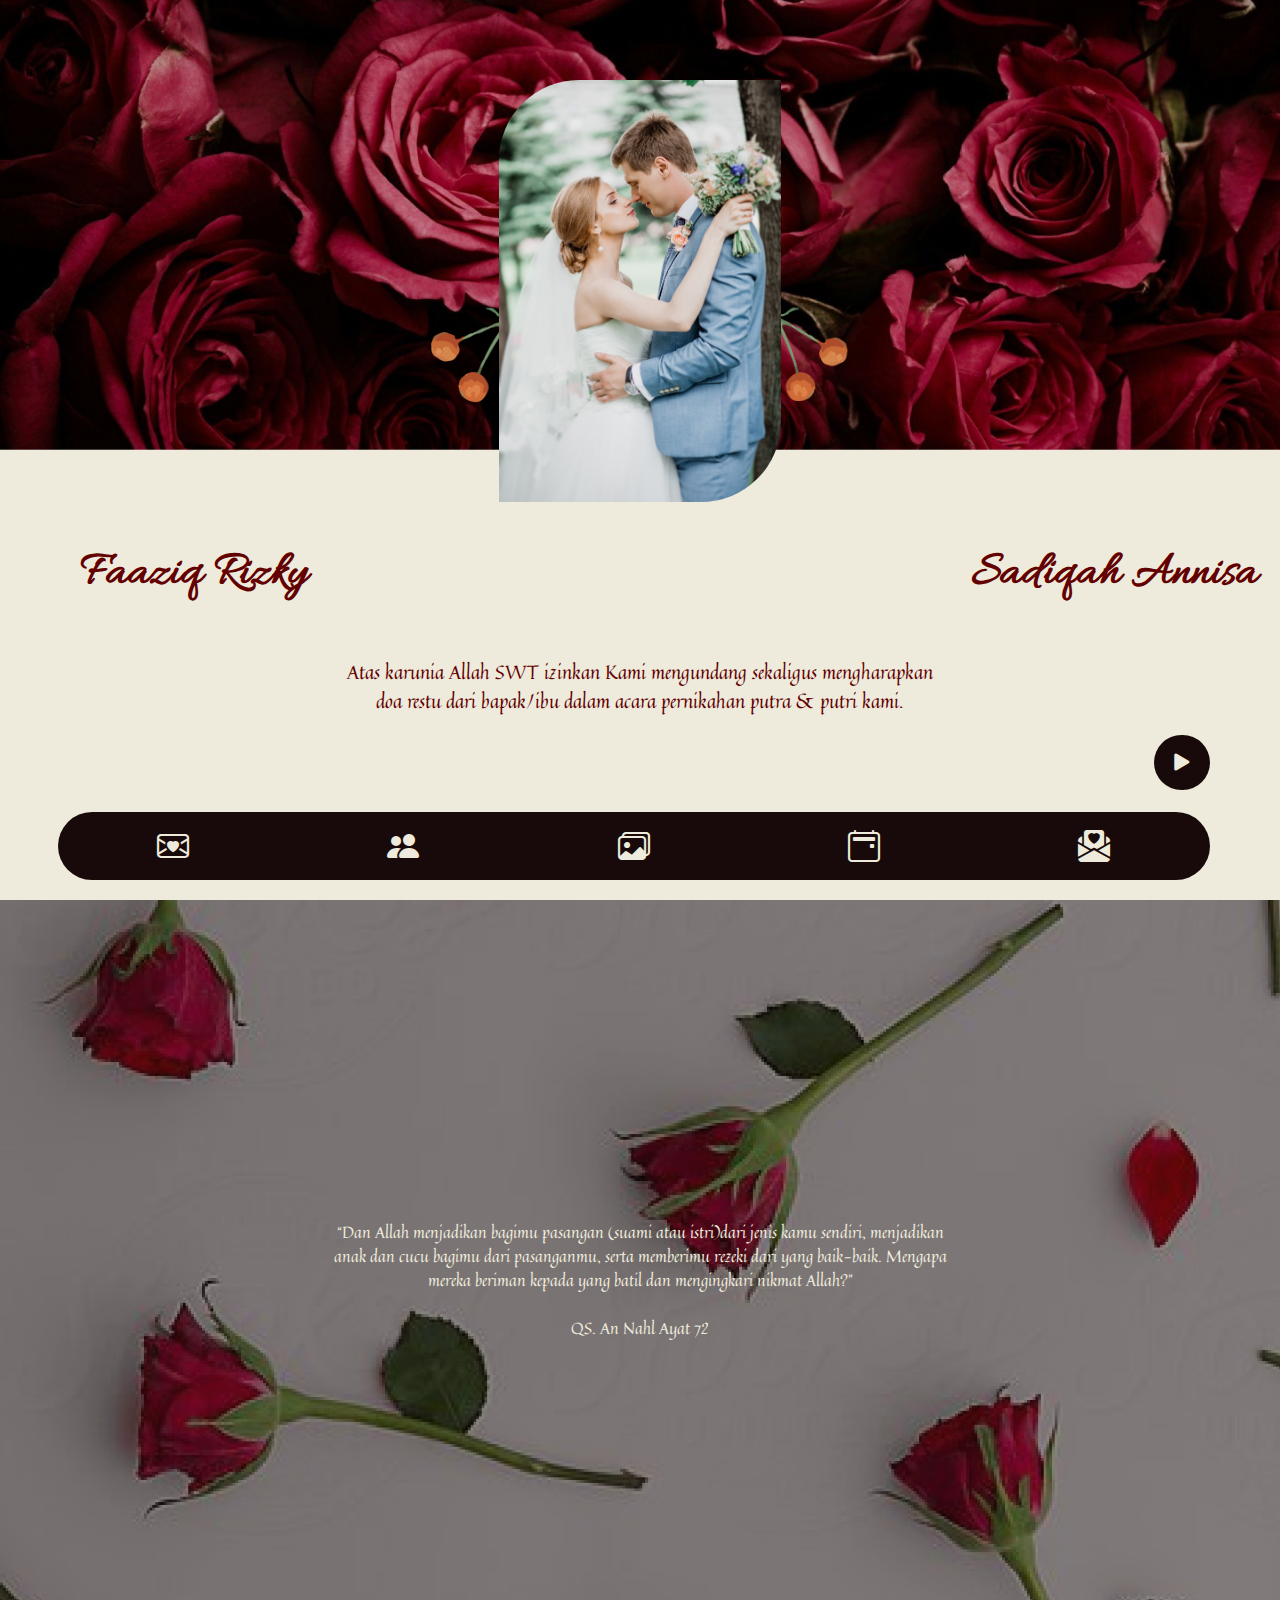
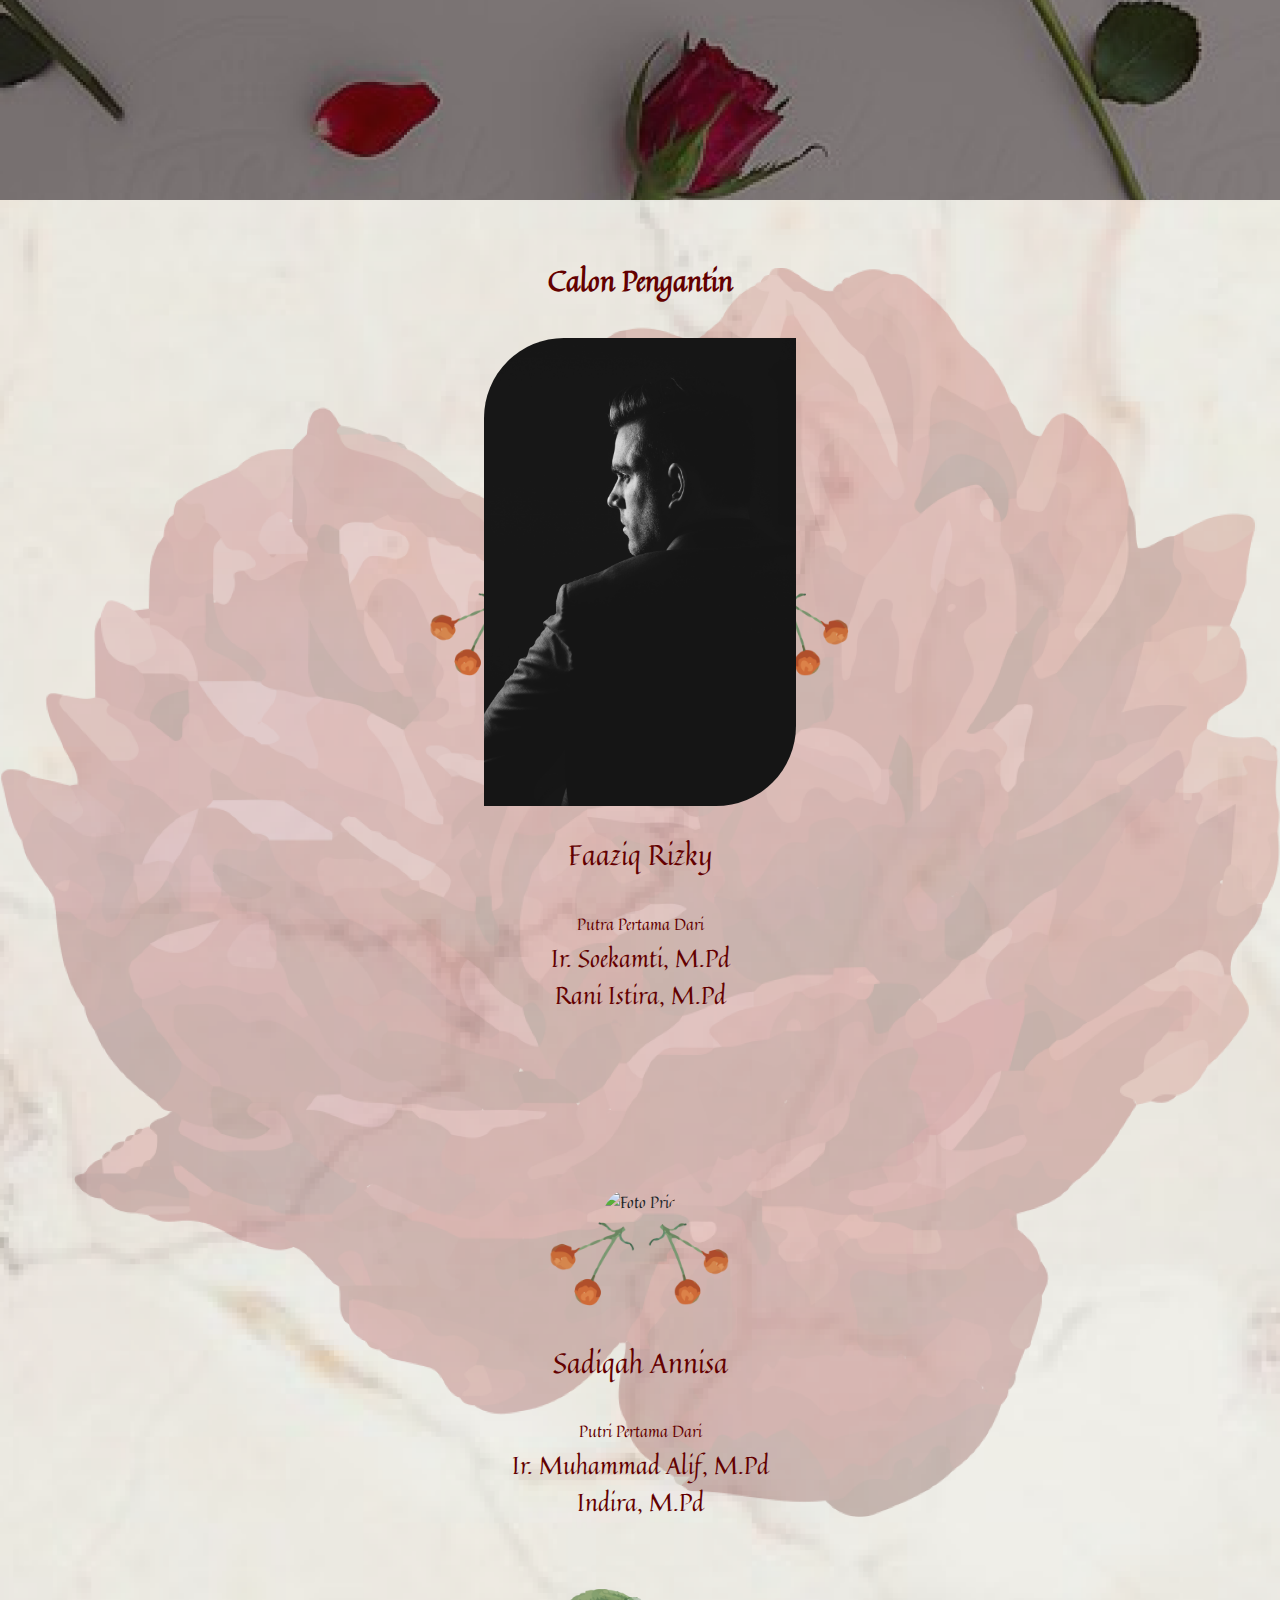
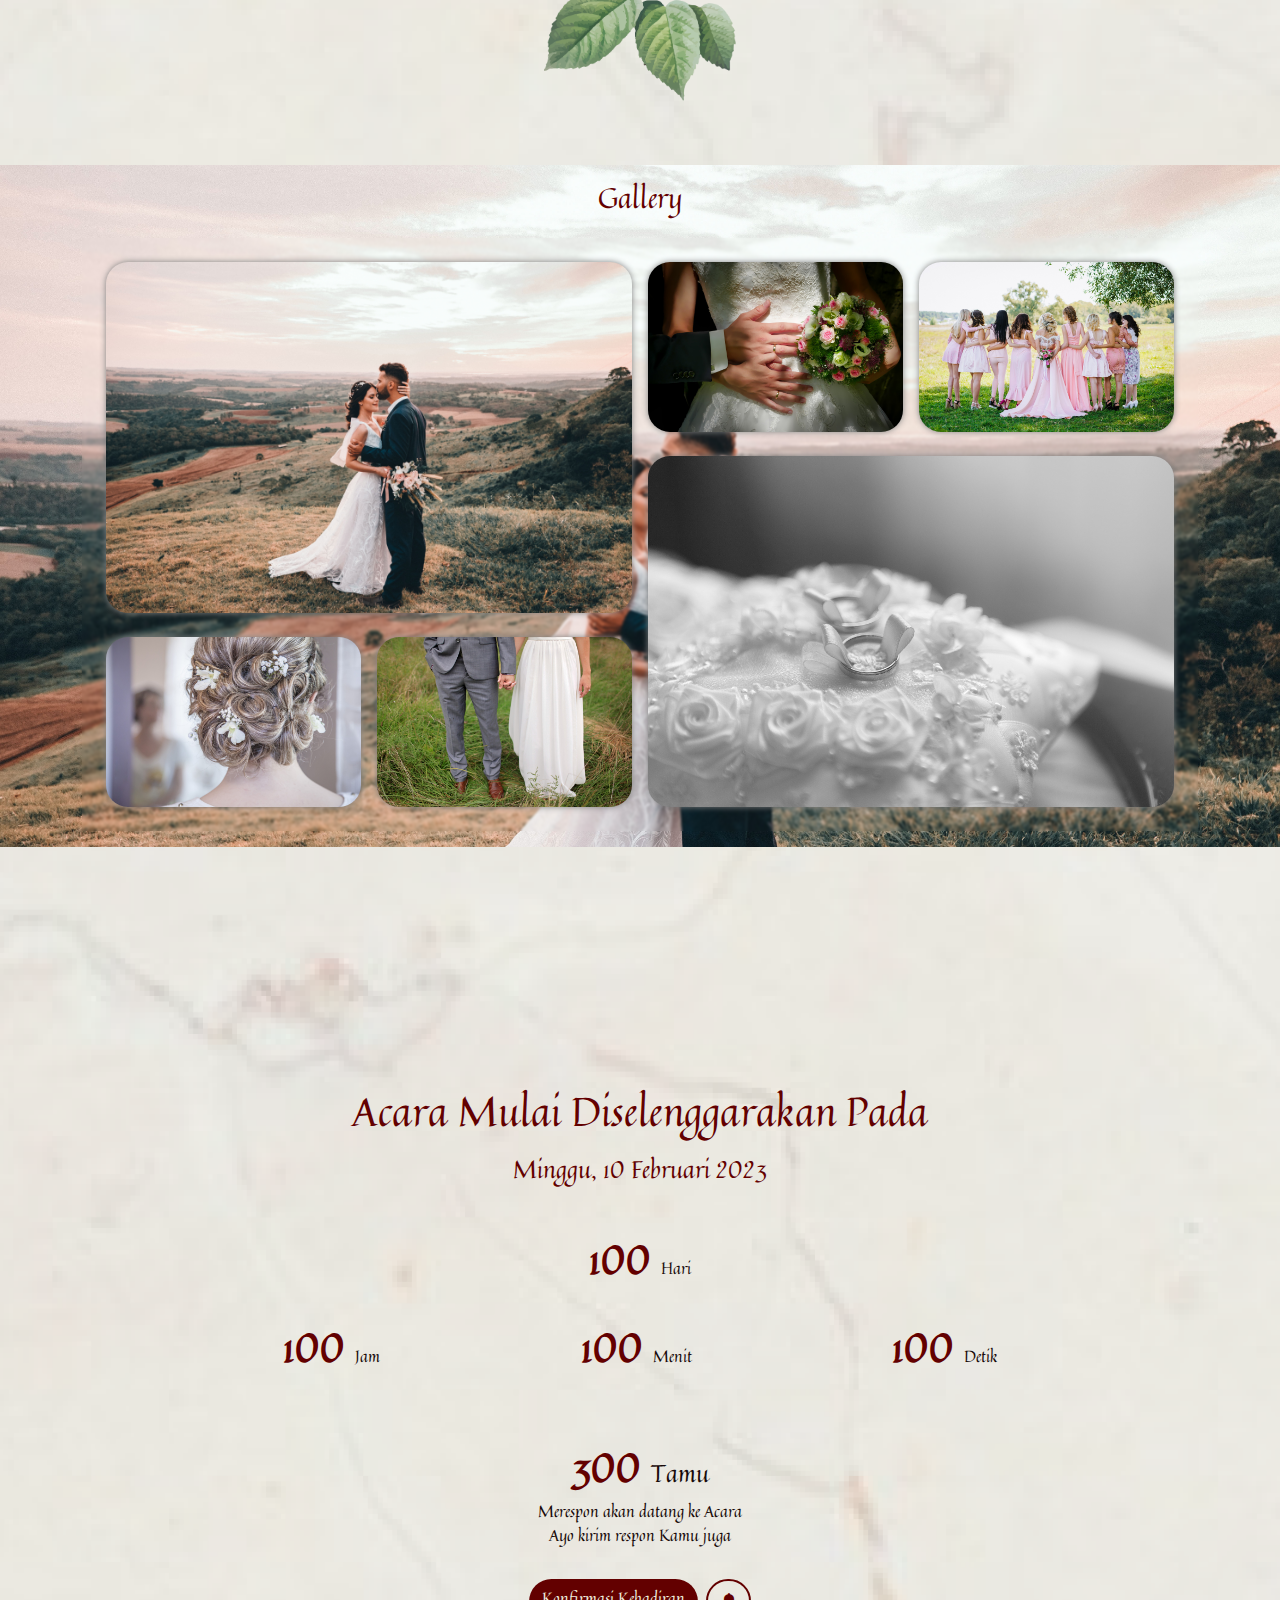
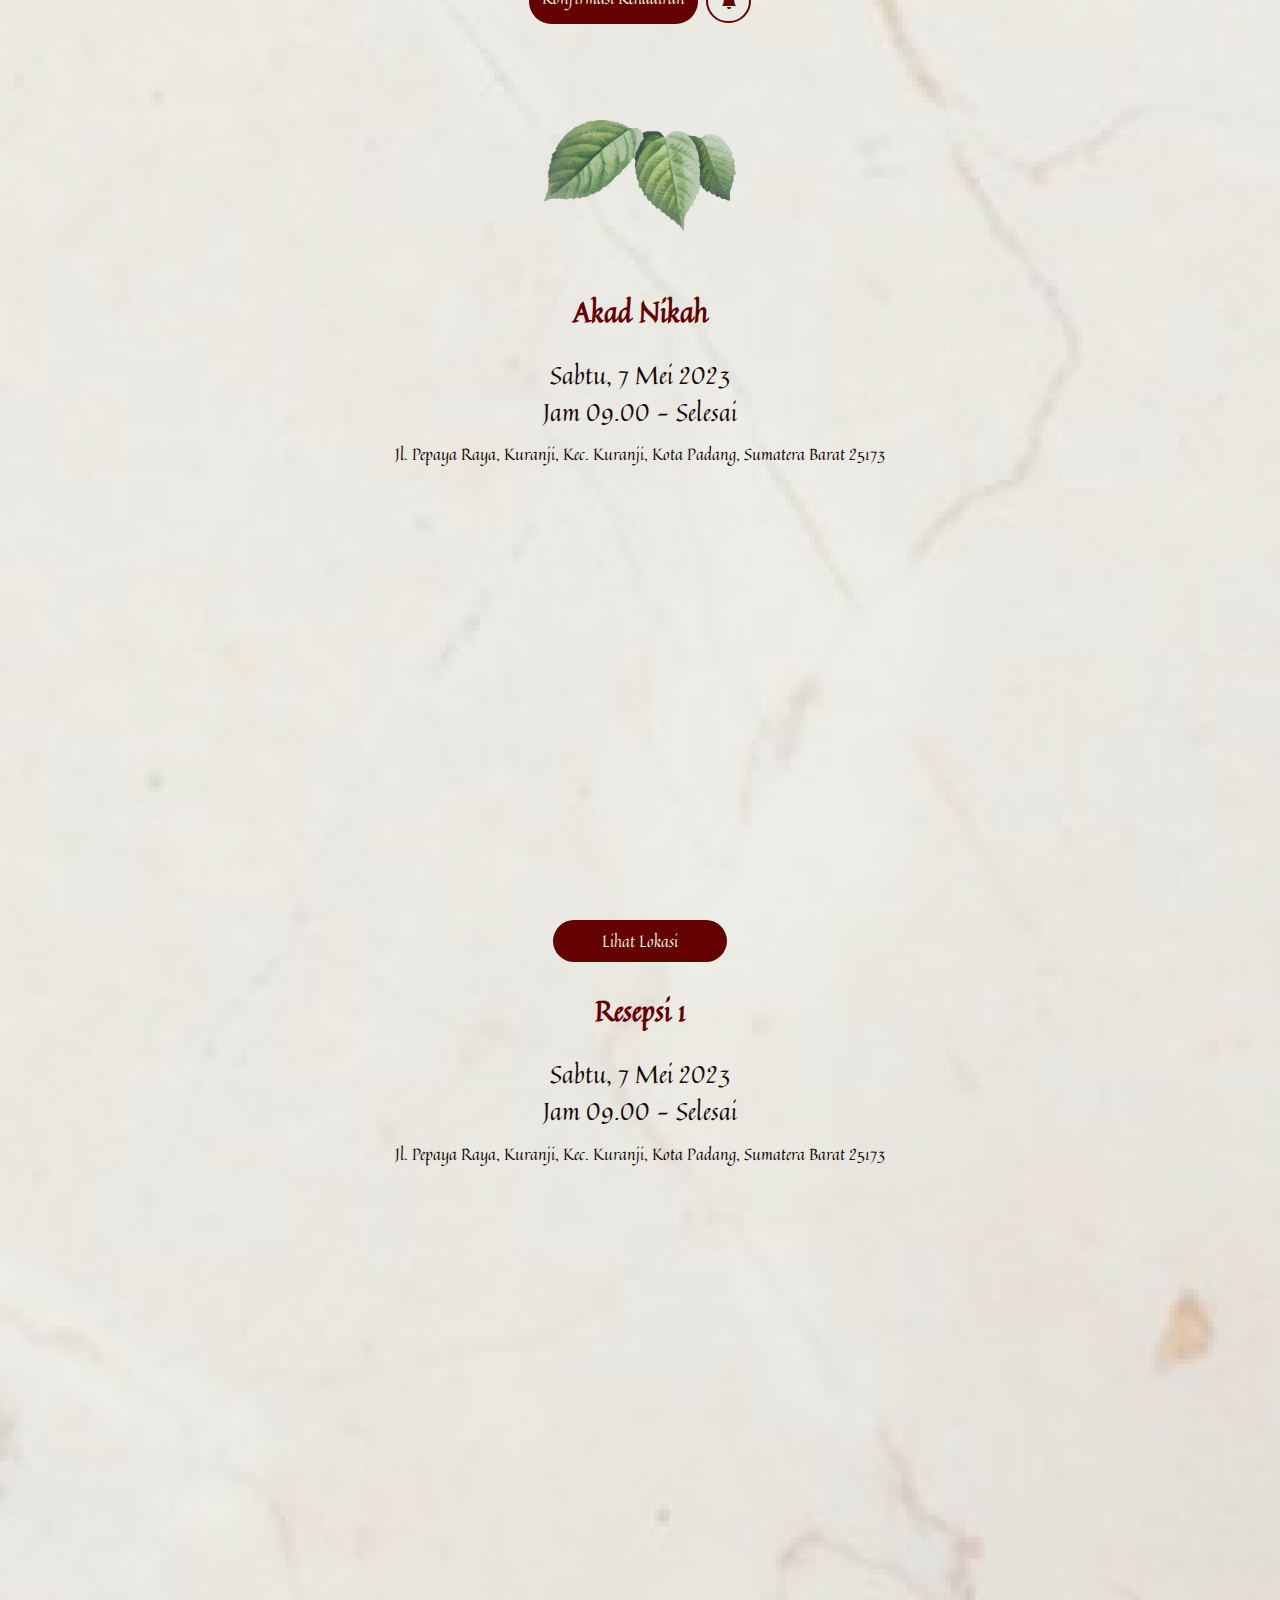
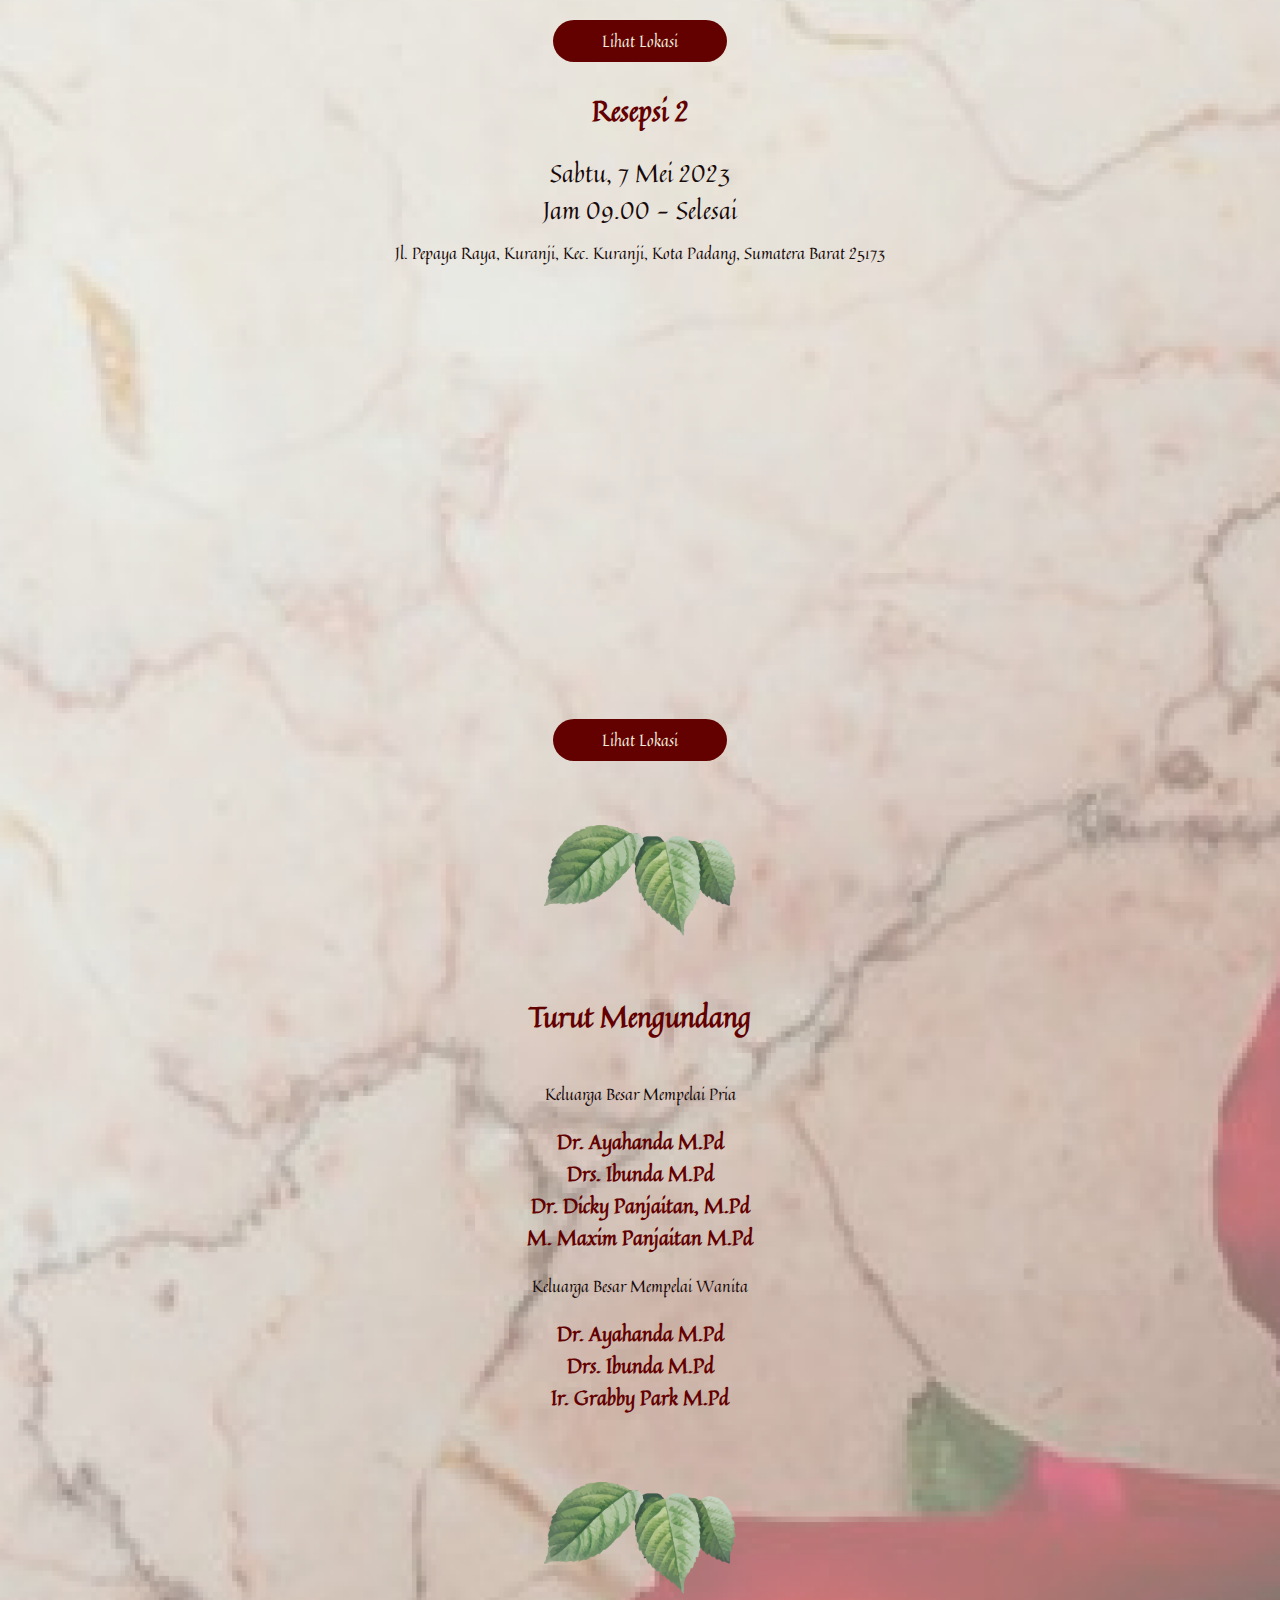
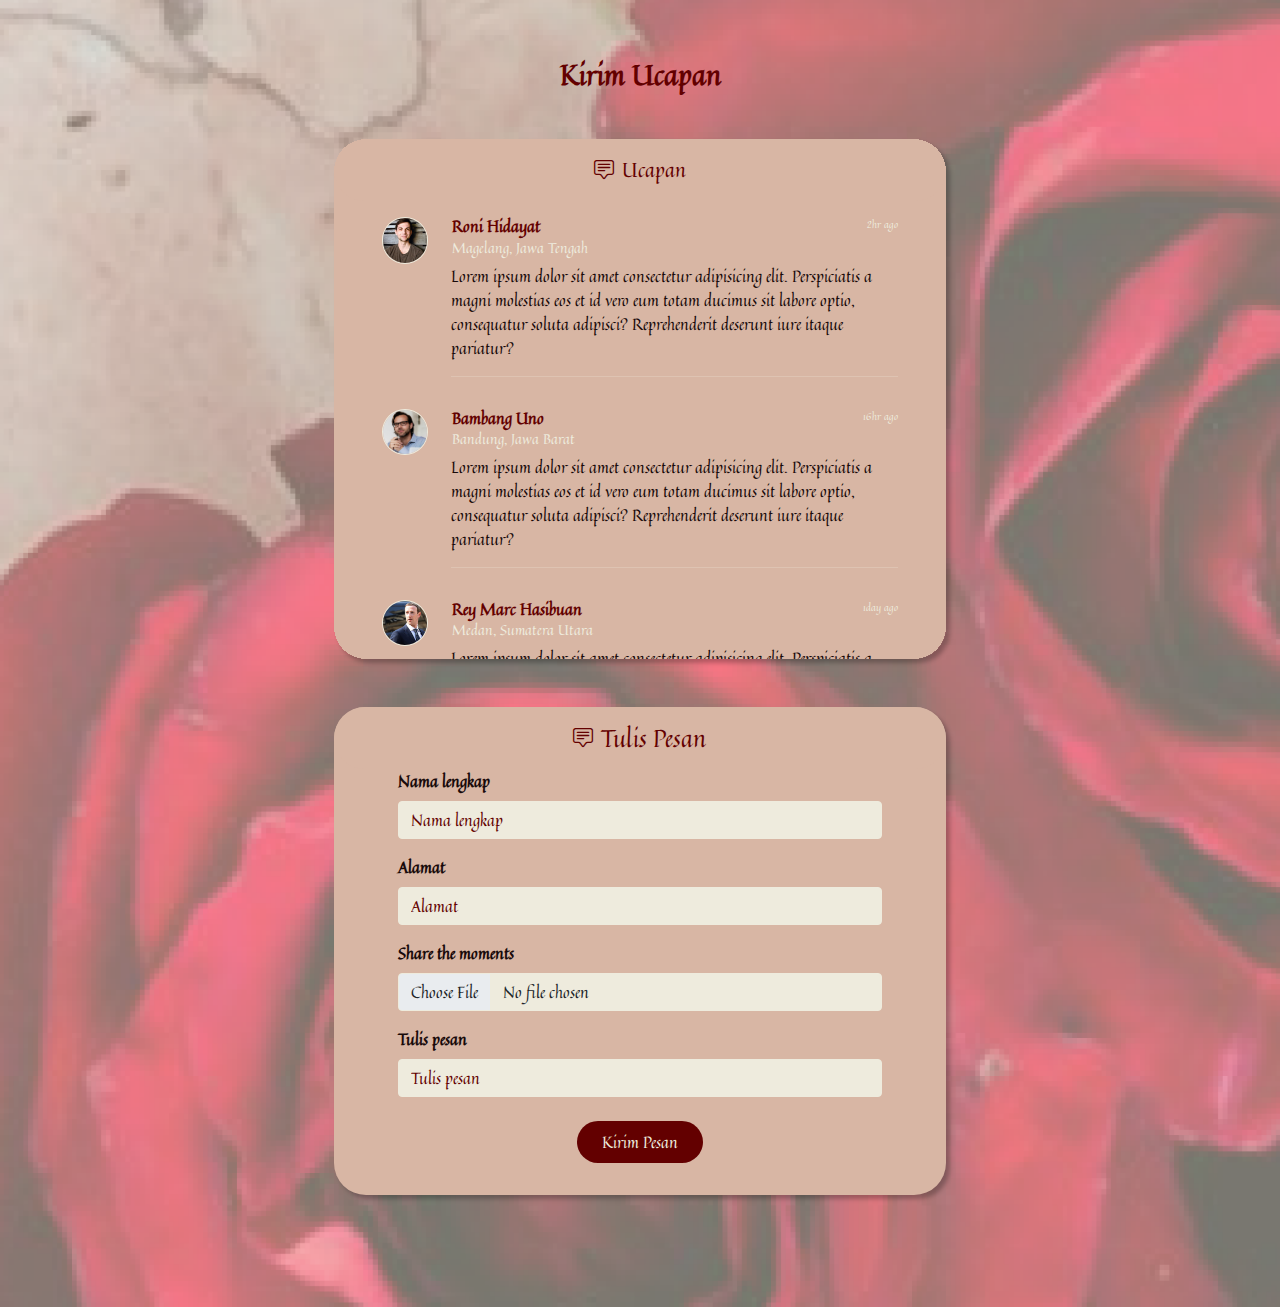
==== commit 8e99c1cf: "Perbaikan responsive dan gallery" ====
--- a/isi.html
+++ b/isi.html
@@ -227,15 +227,24 @@
         />
       </div>
       <!-- Gallery -->
-      <div class="gallery" id="gallery">
-        <div
+      <div
+        class="gallery"
+        id="gallery"
+        style="
+          background-image: url('public/gambar/foto/wi15.jpg');
+          background-size: cover;
+          background-repeat: no-repeat;
+          padding: 1rem 0;
+        "
+      >
+        <!-- <div
           class="bg-gallery"
           style="
             background-image: url('public/gambar/foto/wi15.jpg');
             background-size: cover;
             background-repeat: no-repeat;
           "
-        ></div>
+        ></div> -->
         <h3 class="tg">Gallery</h3>
         <div class="container">
           <div class="isi-gallery">
--- a/public/css/style.css
+++ b/public/css/style.css
@@ -245,13 +245,13 @@
 }
 
 /* ? Gallery */
-.gallery .bg-gallery {
+/* .gallery .bg-gallery {
   position: absolute;
   margin-top: 3rem;
   height: 92vh;
   width: 100%;
   z-index: 0;
-}
+} */
 
 .gallery h3.tg {
   text-align: center;
@@ -695,9 +695,9 @@
     margin-top: 5rem;
     margin-left: -2rem;
   }
-  .gallery .bg-gallery {
+  /* .gallery .bg-gallery {
     height: 86vh;
-  }
+  } */
   .kartu-ucapan .daftar-kartu .card .kepala-body img {
     width: 12%;
   }
@@ -752,10 +752,10 @@
   .pengantin .wanita .foto-wanita img.bunga2 {
     max-width: 20%;
   }
-  .gallery .bg-gallery {
+  /* .gallery .bg-gallery {
     margin-top: 3rem;
     height: 39vh;
-  }
+  } */
   .acara {
     padding-top: 10rem;
   }
@@ -783,6 +783,9 @@
     right: 20px;
     bottom: 100px;
   }
+  .header .nama-mempelai {
+    height: 100%;
+  }
   .header .foto-mempelai {
     top: 9rem;
   }
@@ -805,8 +808,6 @@
   .header .nama-mempelai .mobile {
     text-align: center;
     font-weight: normal;
-  }
-  .header .nama-mempelai .mobile {
     padding-top: 8rem;
   }
   .header .nama-mempelai .mobile h1 {
@@ -817,6 +818,7 @@
     color: var(--warna2);
     padding: 2rem;
     font-size: 0.8rem;
+    margin-bottom: 0;
   }
   .surat {
     height: 50vh;
@@ -871,10 +873,10 @@
       "g4 g5"
       "g6 g6";
   }
-  .gallery .bg-gallery {
+  /* .gallery .bg-gallery {
     margin-top: 3rem;
     height: 87vh;
-  }
+  } */
   .acara {
     padding-top: 5rem;
   }
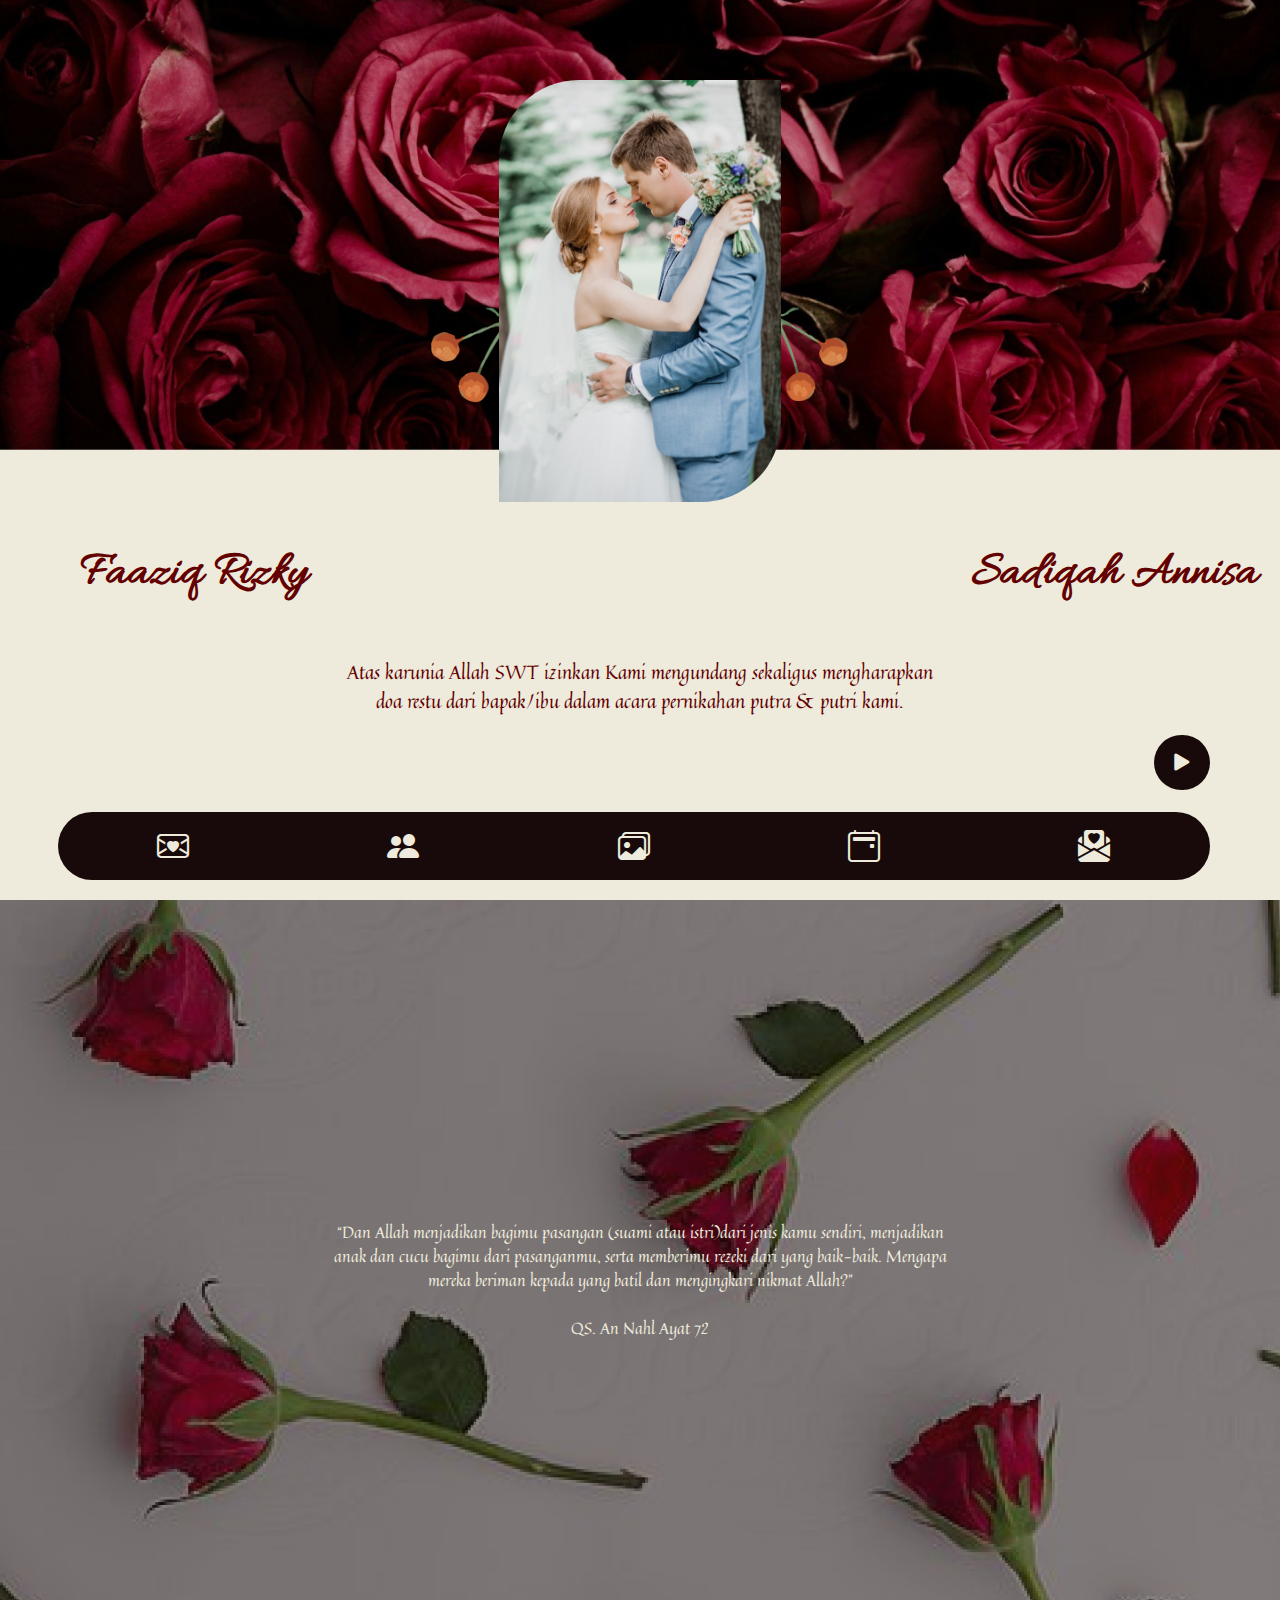
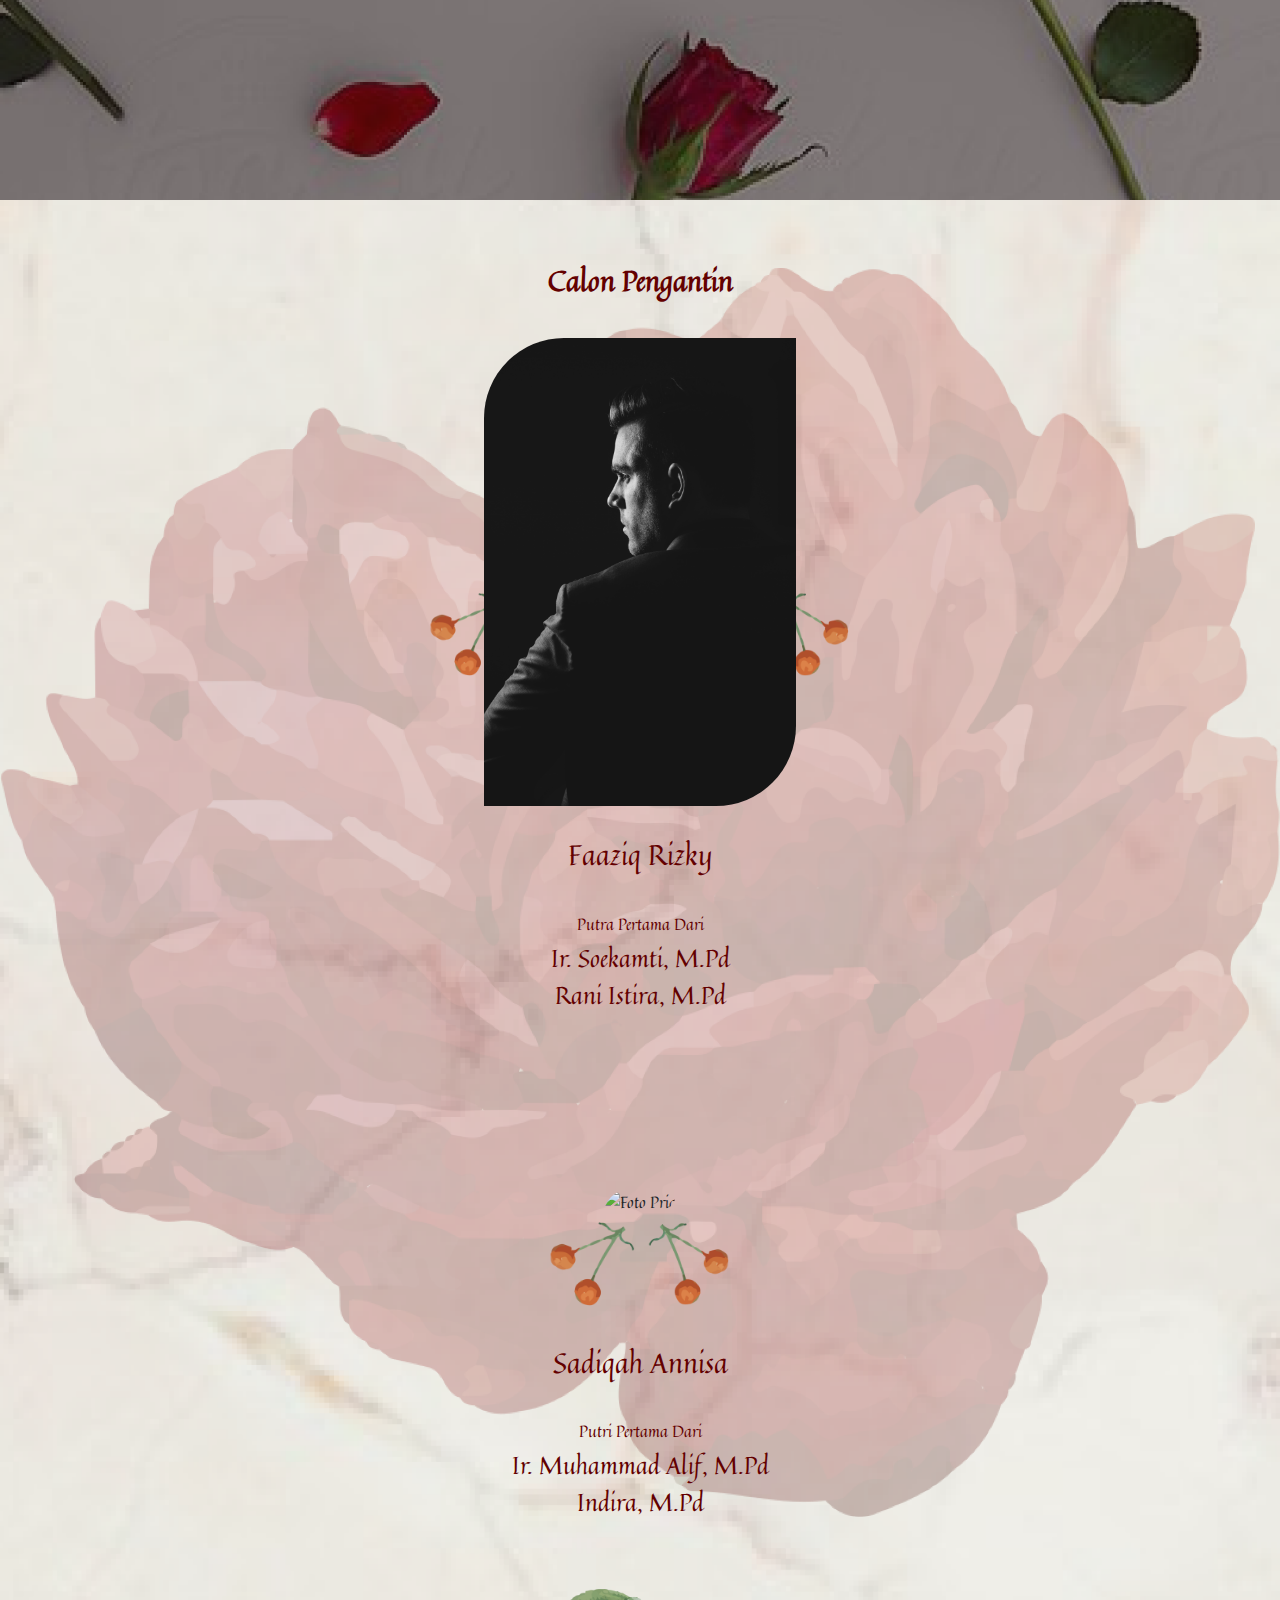
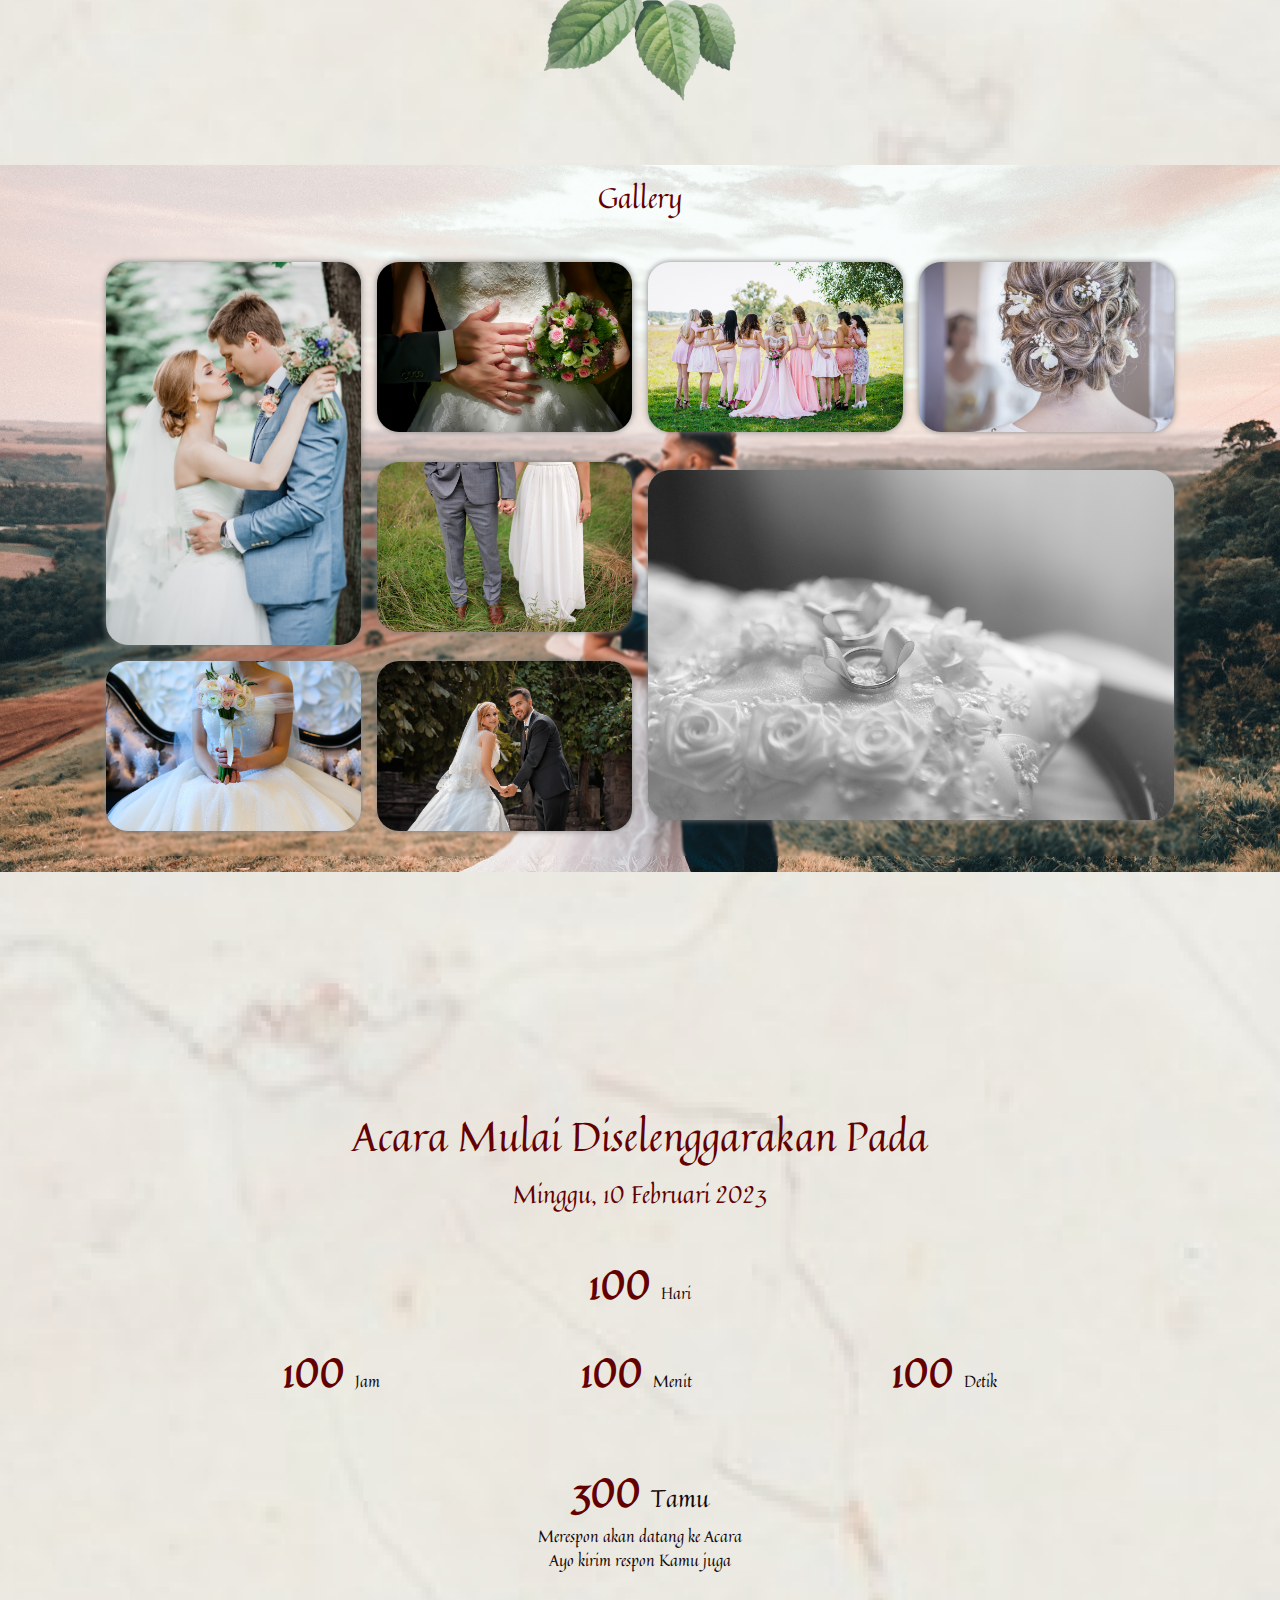
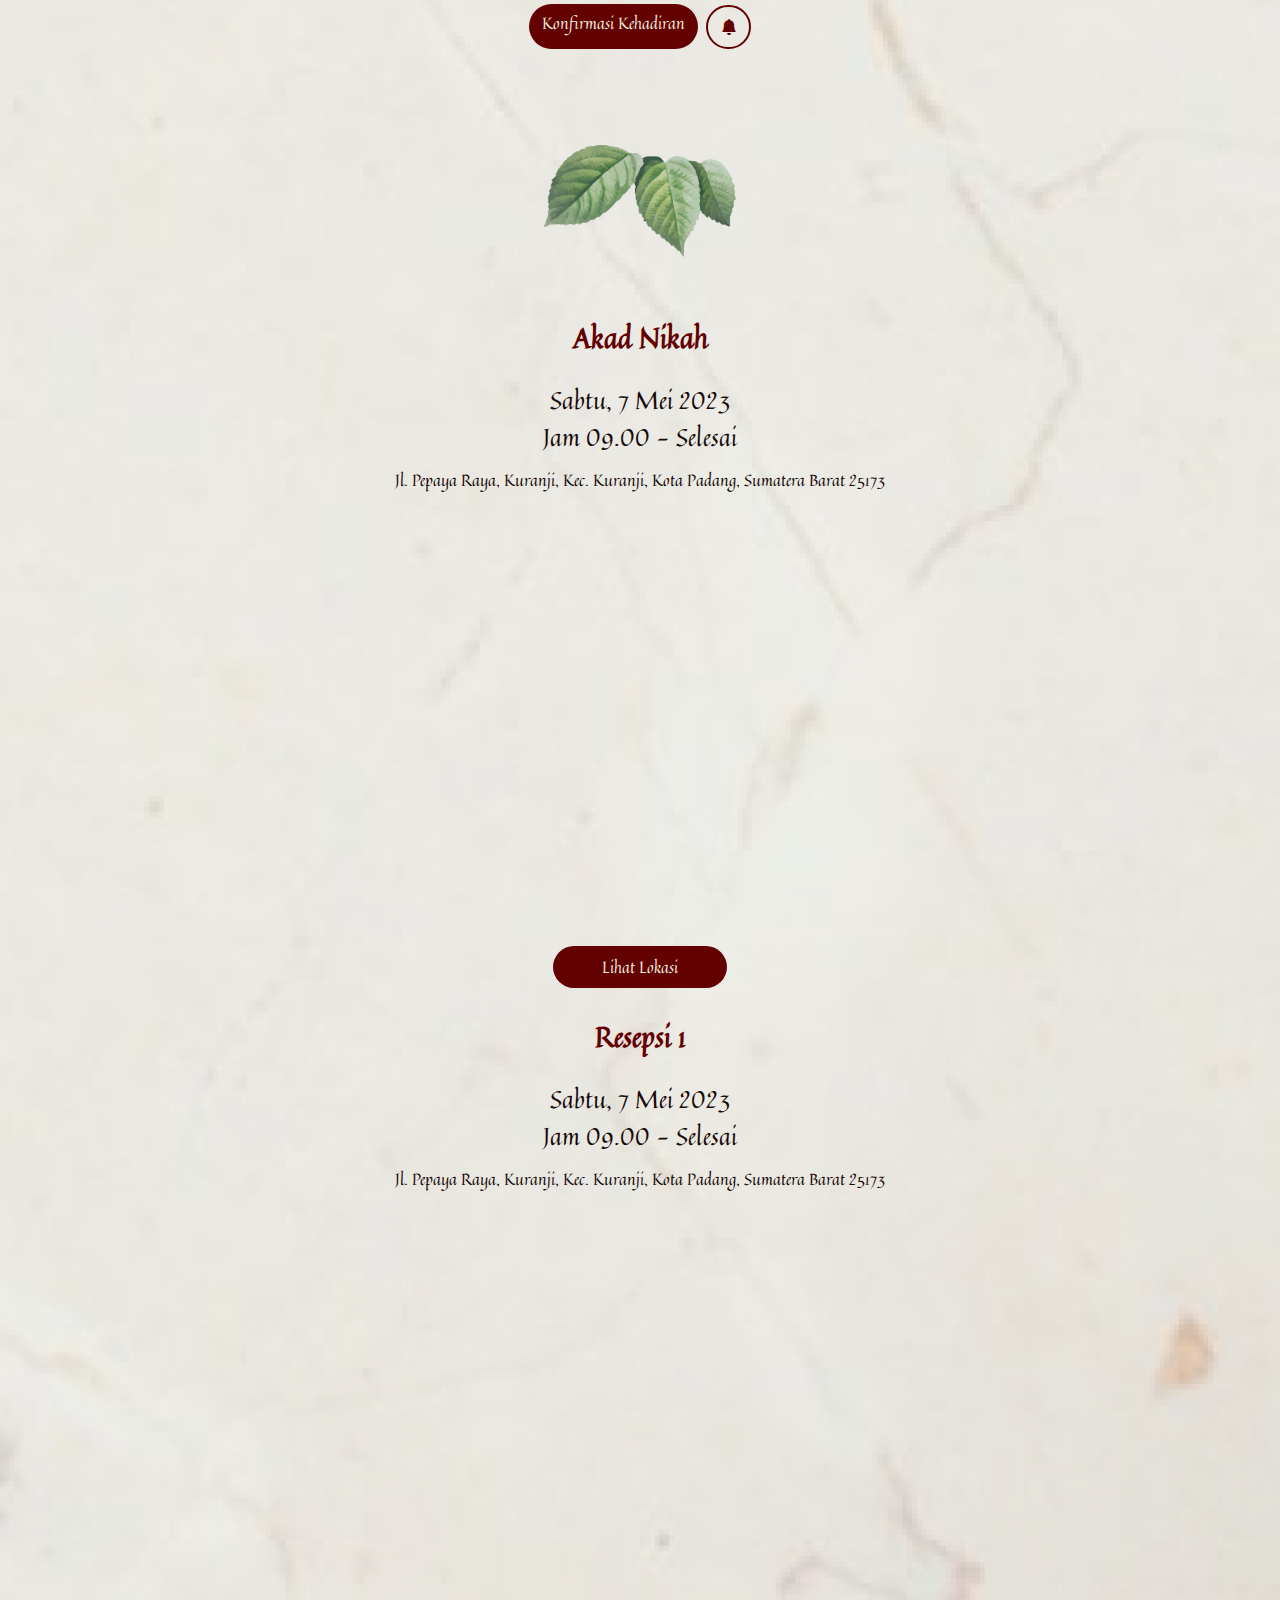
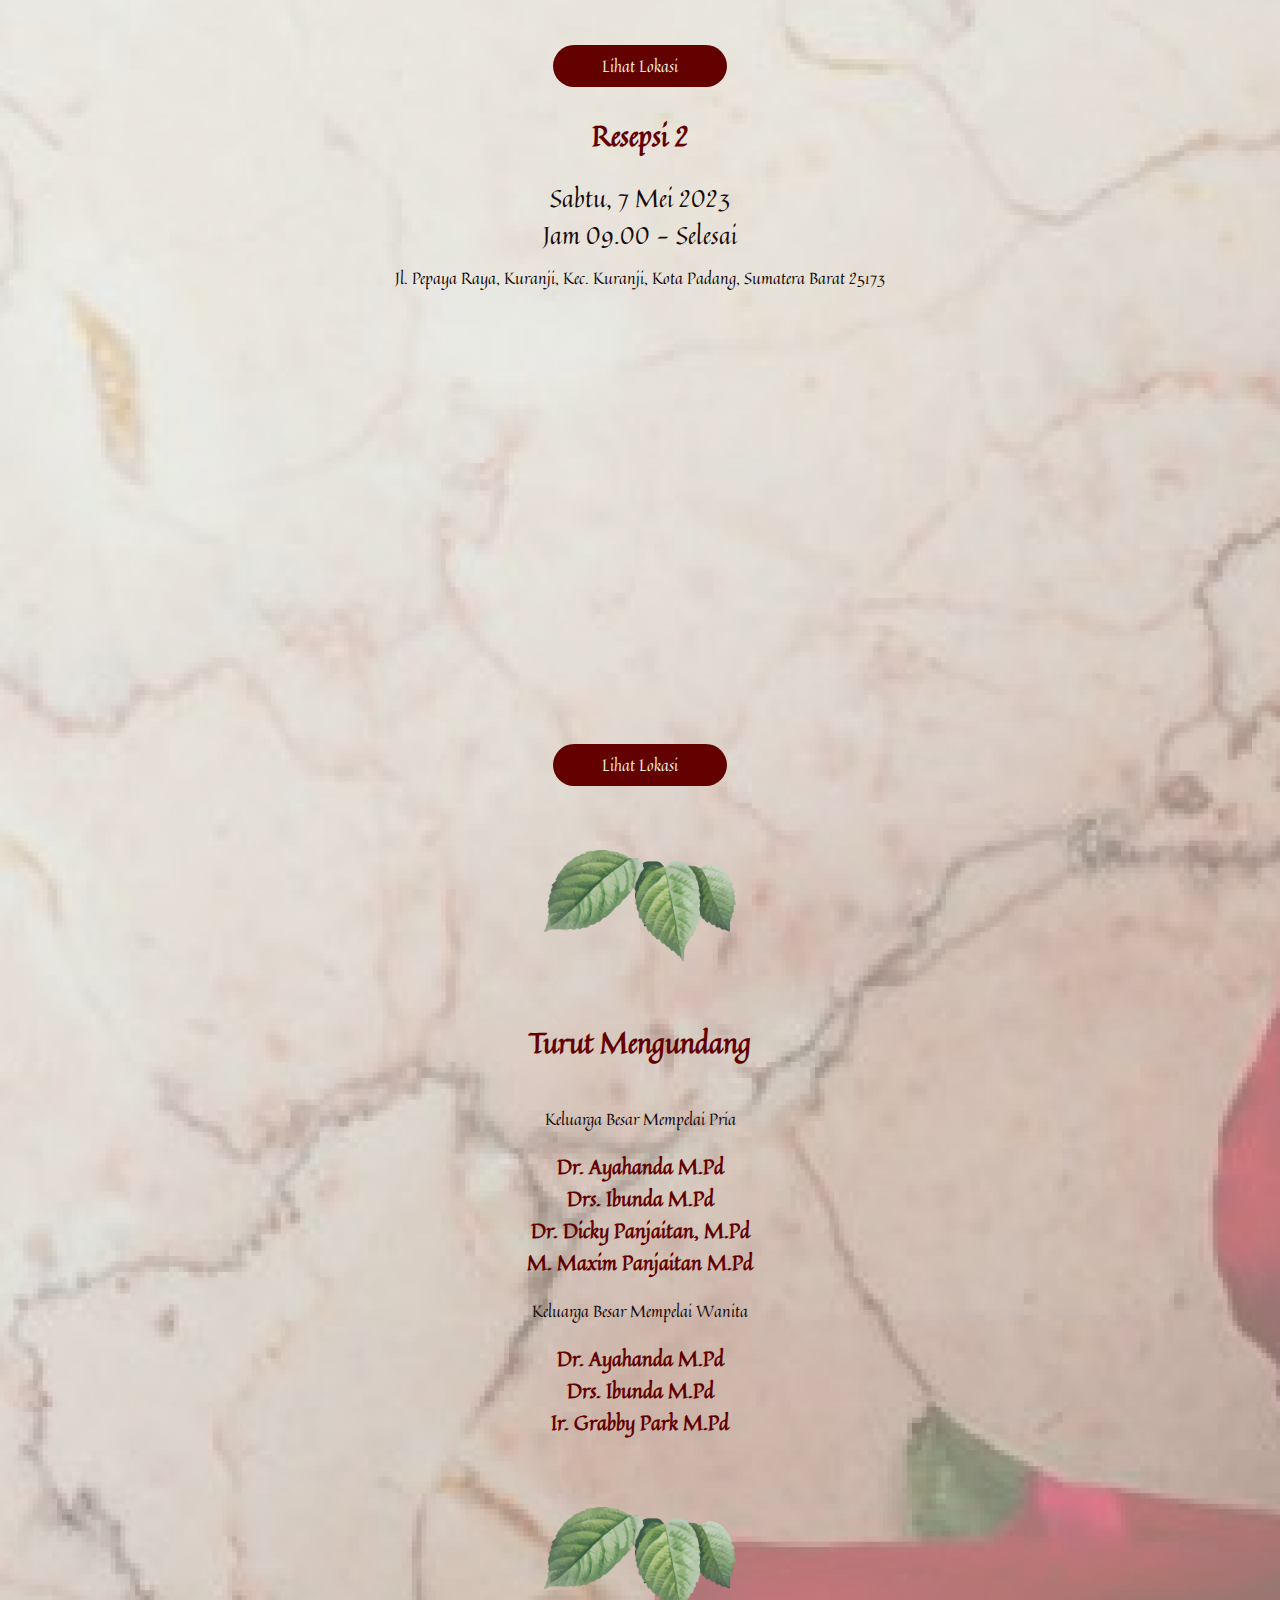
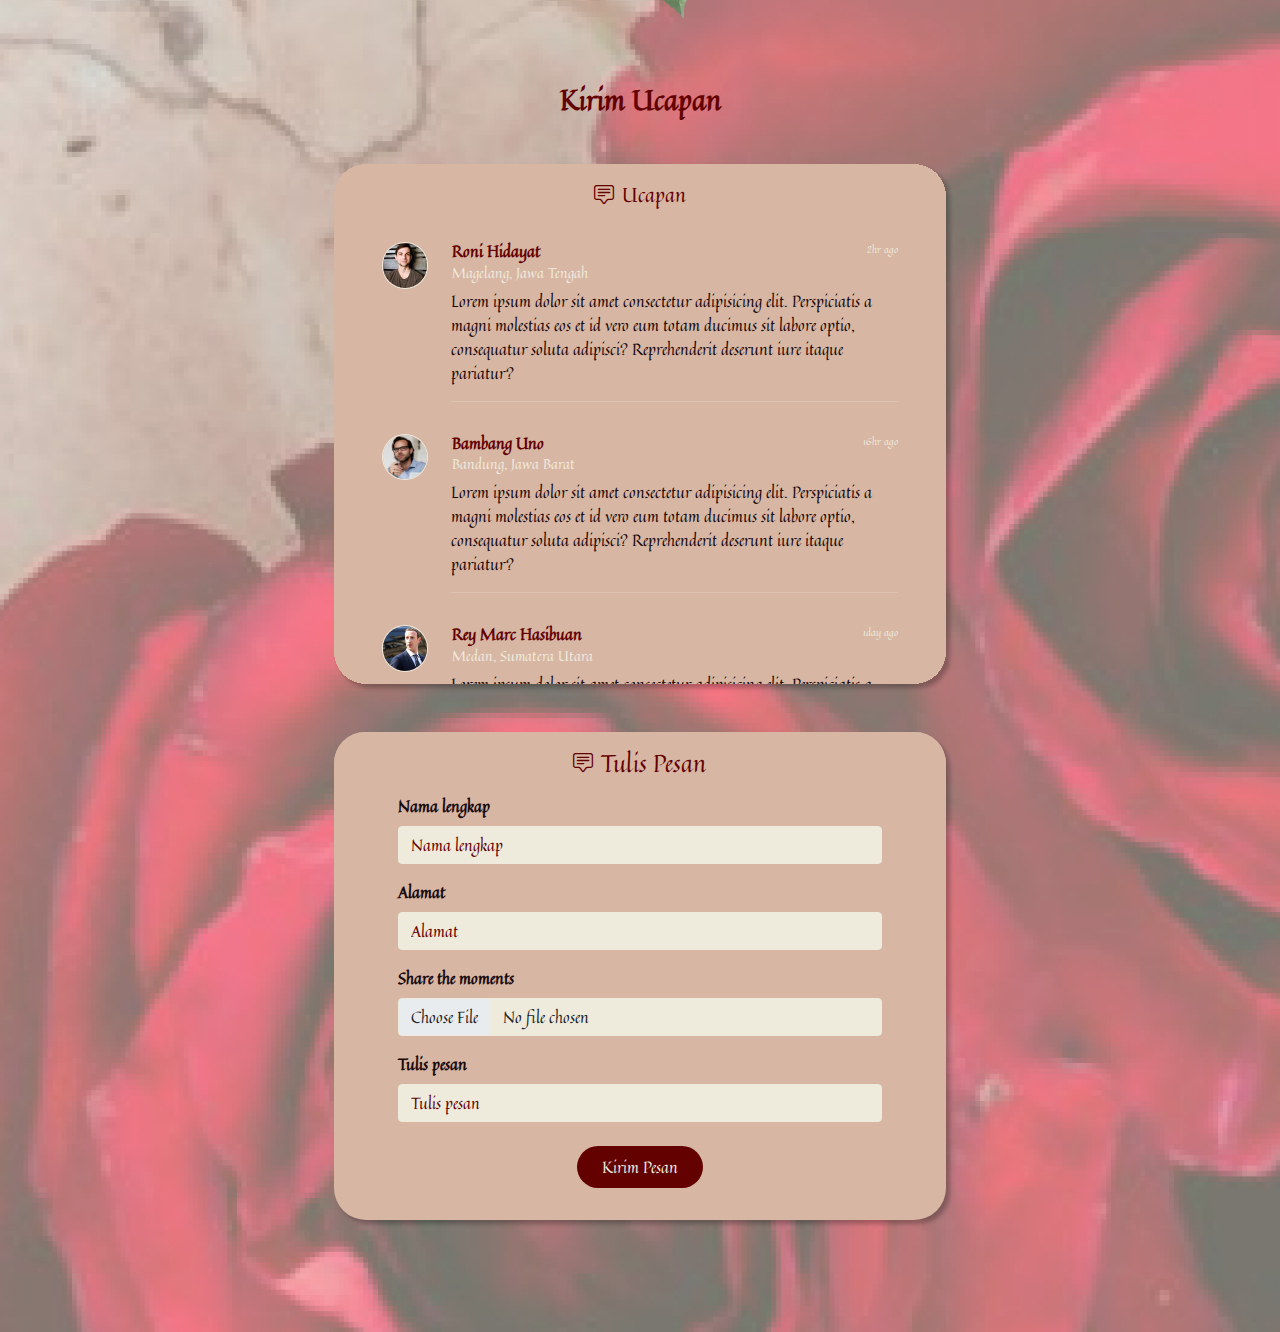
==== commit dd14d690: "Penambahan foto di gallery" ====
--- a/isi.html
+++ b/isi.html
@@ -237,21 +237,13 @@
           padding: 1rem 0;
         "
       >
-        <!-- <div
-          class="bg-gallery"
-          style="
-            background-image: url('public/gambar/foto/wi15.jpg');
-            background-size: cover;
-            background-repeat: no-repeat;
-          "
-        ></div> -->
         <h3 class="tg">Gallery</h3>
         <div class="container">
           <div class="isi-gallery">
             <div class="card gallery1">
-              <a class="glightbox" href="public/gambar/foto/wi15.jpg">
-                <img
-                  src="public/gambar/foto/wi15.jpg"
+              <a class="glightbox" href="public/gambar/foto/mempelai.jpg">
+                <img
+                  src="public/gambar/foto/mempelai.jpg"
                   alt=""
                   class="img-fluid"
                 />
@@ -302,6 +294,26 @@
               <a class="glightbox" href="public/gambar/foto/wi14.jpg">
                 <img
                   src="public/gambar/foto/wi14.jpg"
+                  alt=""
+                  class="img-fluid"
+                />
+              </a>
+            </div>
+            <!-- card 7 -->
+            <div class="card gallery7">
+              <a class="glightbox" href="public/gambar/foto/wi10.jpg">
+                <img
+                  src="public/gambar/foto/wi10.jpg"
+                  alt=""
+                  class="img-fluid"
+                />
+              </a>
+            </div>
+            <!-- card 8 -->
+            <div class="card gallery8">
+              <a class="glightbox" href="public/gambar/foto/wi8.jpg">
+                <img
+                  src="public/gambar/foto/wi8.jpg"
                   alt=""
                   class="img-fluid"
                 />
--- a/public/css/style.css
+++ b/public/css/style.css
@@ -245,14 +245,6 @@
 }
 
 /* ? Gallery */
-/* .gallery .bg-gallery {
-  position: absolute;
-  margin-top: 3rem;
-  height: 92vh;
-  width: 100%;
-  z-index: 0;
-} */
-
 .gallery h3.tg {
   text-align: center;
   color: var(--warna1);
@@ -269,9 +261,9 @@
   padding: 1rem;
   display: grid;
   grid-template-areas:
-    "g1 g1 g2 g3"
-    "g1 g1 g6 g6"
-    "g4 g5 g6 g6";
+    "g1 g2 g3 g4"
+    "g1 g5 g6 g6"
+    "g7 g8 g6 g6";
 }
 
 .gallery .isi-gallery .card {
@@ -752,10 +744,6 @@
   .pengantin .wanita .foto-wanita img.bunga2 {
     max-width: 20%;
   }
-  /* .gallery .bg-gallery {
-    margin-top: 3rem;
-    height: 39vh;
-  } */
   .acara {
     padding-top: 10rem;
   }
@@ -808,7 +796,7 @@
   .header .nama-mempelai .mobile {
     text-align: center;
     font-weight: normal;
-    padding-top: 8rem;
+    padding-top: 13rem;
   }
   .header .nama-mempelai .mobile h1 {
     color: var(--warna1);
@@ -824,7 +812,7 @@
     height: 50vh;
   }
   .surat p {
-    padding: 6rem 3rem 0 3rem;
+    padding: 3rem 3rem 0 3rem;
     font-size: 1rem;
   }
   .pengantin {
@@ -866,11 +854,10 @@
   }
   .gallery .isi-gallery {
     grid-template-areas:
-      "g1 g1"
-      "g2 g3"
-      "g2 g3"
+      "g1 g2"
+      "g1 g3"
       "g4 g5"
-      "g4 g5"
+      "g7 g8"
       "g6 g6";
   }
   /* .gallery .bg-gallery {
